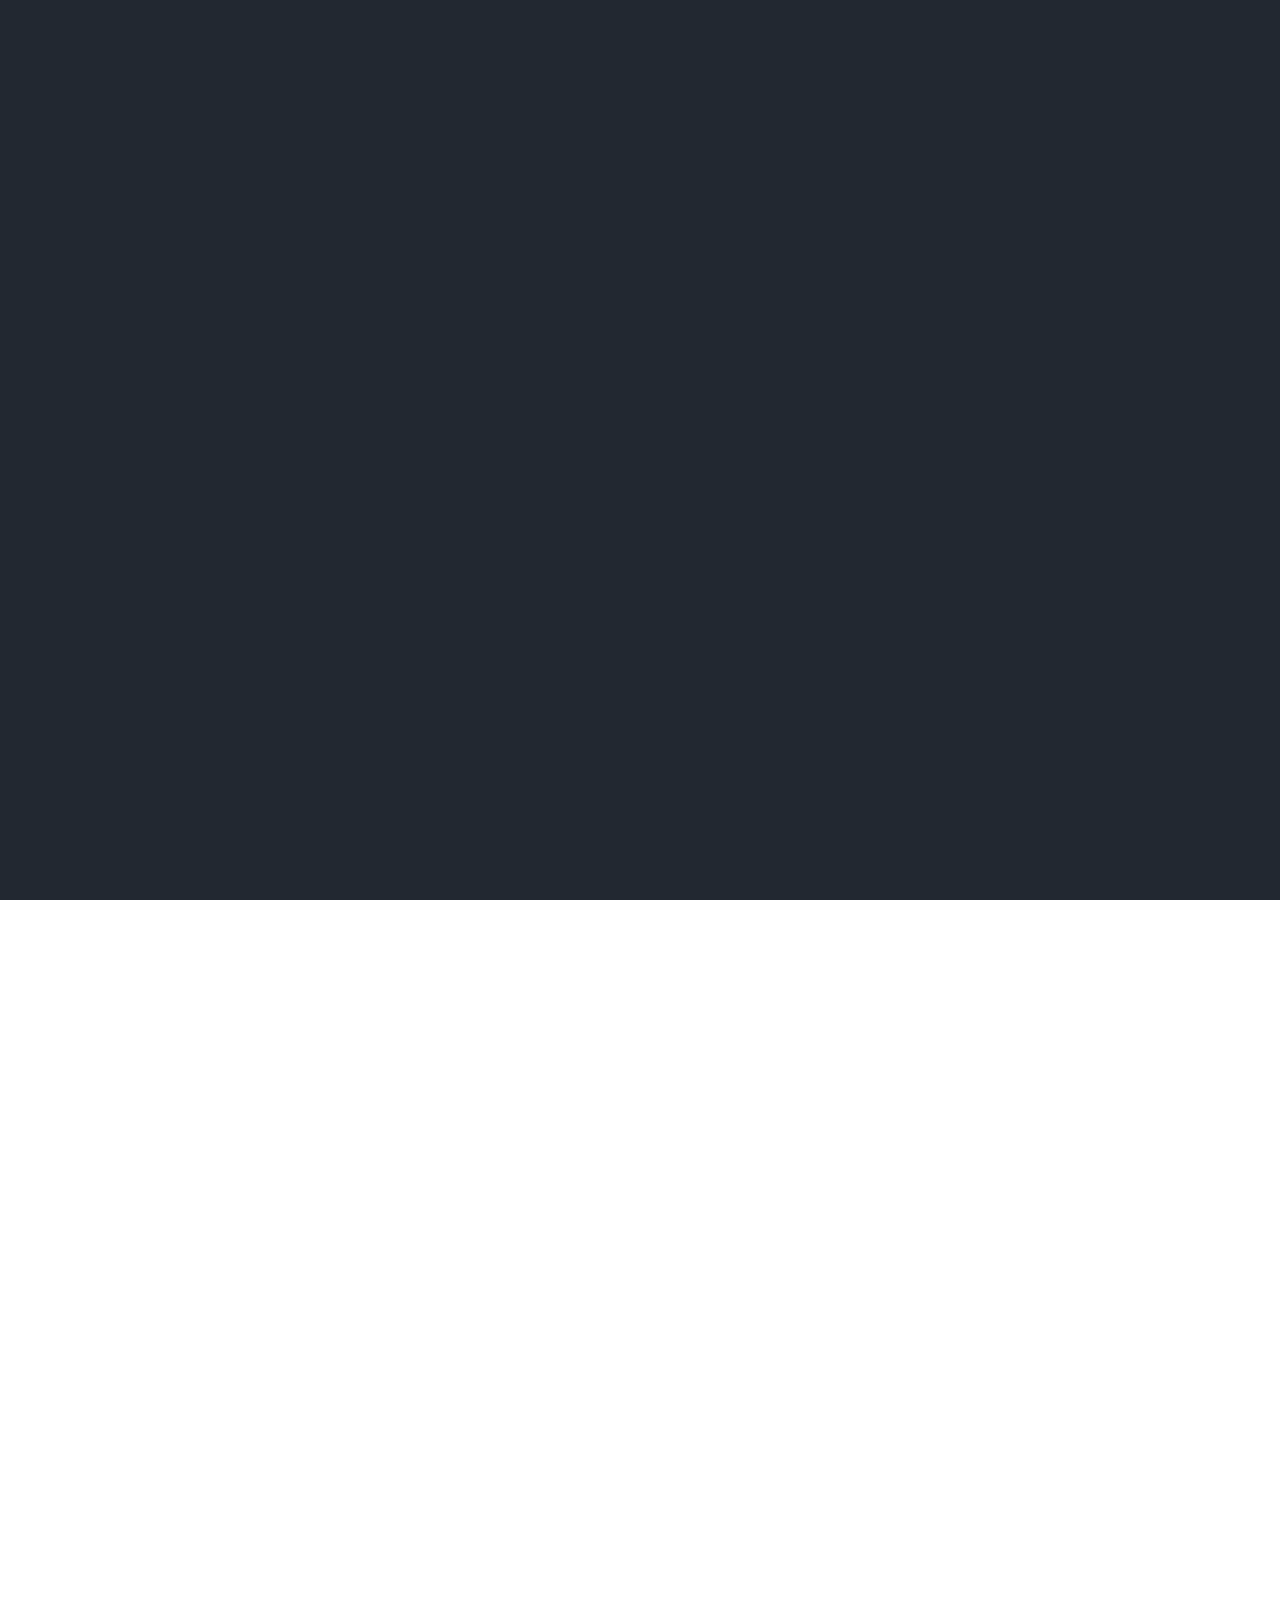
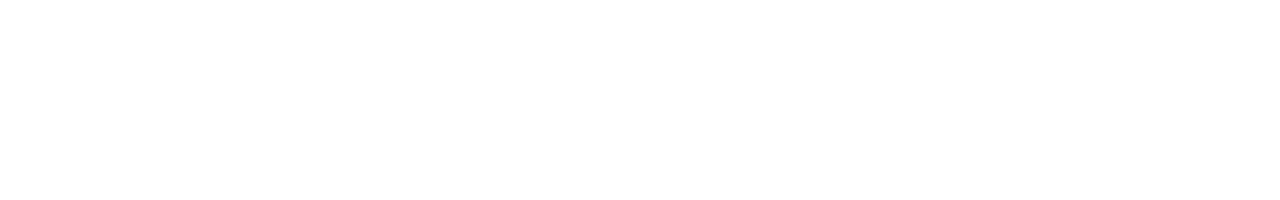
==== index.html @ 08b6718a "delete unnecessary stuff" ====
<!DOCTYPE html>
<html lang="en">

<head>
    <meta charset="UTF-8" />
    <meta name="viewport" content="width=device-width, initial-scale=1.0" />
    <meta http-equiv="X-UA-Compatible" content="ie=edge" />
    <link rel="stylesheet" href="scss/styles.css" />
    <link rel="icon" href="media/logo.png" />
    <link href="https://fonts.googleapis.com/css?family=Source+Sans+Pro&display=swap" rel="stylesheet" />
    <script src="app.js"></script>
    <!-- <script src="cursor.js"></script> -->
    <title>prototype 2</title>
</head>

<body>
    <div class="cursor"></div>

    <div class="navbar">
        <div id="nav-items">
            <img src="media/logo.png" alt="logo" id="logo" />
            <a href="#intro" class="a" id="a_1"><span class="top_button">foo</span></a>
            <a href="#category1" class="a" id="a_2"><span class="top_button">bar</span></a>
            <a href="#category2" class="a" id="a_3"><span class="top_button">hello</span></a>
            <a href="http://google.com" class="a" id="a_help"><span class="top_button">Help</span></a>
        </div>
    </div>

    <div class="welcome-content">
        <a href="#category1">
            <svg class="welcome-intro" width="348" height="110" viewBox="0 0 348 110" fill="none"
                xmlns="http://www.w3.org/2000/svg">
                <path
                    d="M22.176 105L3.45599 34.296H20.16L28.656 71.016C29.424 74.376 30.048 77.736 30.528 81.096C31.104 84.456 31.728 87.864 32.4 91.32H32.976C33.648 87.864 34.32 84.456 34.992 81.096C35.76 77.736 36.576 74.376 37.44 71.016L46.656 34.296H61.776L71.136 71.016C72 74.376 72.816 77.736 73.584 81.096C74.352 84.456 75.12 87.864 75.888 91.32H76.464C77.136 87.864 77.76 84.456 78.336 81.096C78.912 77.736 79.536 74.376 80.208 71.016L88.704 34.296H104.256L86.256 105H66.528L58.32 72.024C57.552 68.664 56.832 65.352 56.16 62.088C55.488 58.728 54.768 55.176 54 51.432H53.424C52.752 55.176 52.08 58.728 51.408 62.088C50.736 65.448 50.016 68.808 49.248 72.168L41.184 105H22.176Z"
                    stroke="white" stroke-width="5" />
                <path
                    d="M147.627 106.728C142.731 106.728 138.171 105.912 133.947 104.28C129.723 102.552 126.027 100.104 122.859 96.936C119.691 93.768 117.195 89.928 115.371 85.416C113.643 80.808 112.779 75.576 112.779 69.72C112.779 63.96 113.691 58.776 115.515 54.168C117.339 49.56 119.739 45.672 122.715 42.504C125.787 39.336 129.291 36.888 133.227 35.16C137.163 33.432 141.195 32.568 145.323 32.568C150.123 32.568 154.347 33.384 157.995 35.016C161.643 36.648 164.667 38.952 167.067 41.928C169.563 44.904 171.435 48.456 172.683 52.584C173.931 56.712 174.555 61.224 174.555 66.12C174.555 67.752 174.459 69.288 174.267 70.728C174.171 72.168 174.027 73.32 173.835 74.184H128.907C129.675 80.52 131.883 85.416 135.531 88.872C139.275 92.232 144.027 93.912 149.787 93.912C152.859 93.912 155.691 93.48 158.283 92.616C160.971 91.656 163.611 90.36 166.203 88.728L171.819 99.096C168.459 101.304 164.715 103.128 160.587 104.568C156.459 106.008 152.139 106.728 147.627 106.728ZM128.763 62.952H160.155C160.155 57.48 158.955 53.208 156.555 50.136C154.251 46.968 150.651 45.384 145.755 45.384C141.531 45.384 137.835 46.872 134.667 49.848C131.499 52.824 129.531 57.192 128.763 62.952Z"
                    stroke="white" stroke-width="5" />
                <path
                    d="M224.643 106.728C221.379 106.728 218.067 105.96 214.707 104.424C211.443 102.792 208.323 100.488 205.347 97.512H204.915L203.475 105H190.371V3.336H206.931V29.544L206.499 41.352C209.475 38.76 212.691 36.648 216.147 35.016C219.699 33.384 223.299 32.568 226.947 32.568C231.363 32.568 235.299 33.432 238.755 35.16C242.211 36.792 245.139 39.192 247.539 42.36C249.939 45.432 251.763 49.176 253.011 53.592C254.259 58.008 254.883 62.952 254.883 68.424C254.883 74.472 254.019 79.896 252.291 84.696C250.659 89.4 248.451 93.384 245.667 96.648C242.883 99.912 239.667 102.408 236.019 104.136C232.371 105.864 228.579 106.728 224.643 106.728ZM221.187 93.048C225.891 93.048 229.827 91.032 232.995 87C236.163 82.872 237.747 76.776 237.747 68.712C237.747 61.608 236.547 56.088 234.147 52.152C231.747 48.216 227.859 46.248 222.483 46.248C217.491 46.248 212.307 48.888 206.931 54.168V87.144C209.427 89.352 211.875 90.888 214.275 91.752C216.771 92.616 219.075 93.048 221.187 93.048Z"
                    stroke="white" stroke-width="5" />
                <path
                    d="M272.952 105V10.824H304.776C309.672 10.824 314.232 11.304 318.456 12.264C322.68 13.224 326.328 14.808 329.4 17.016C332.472 19.128 334.872 21.96 336.6 25.512C338.424 29.064 339.336 33.48 339.336 38.76C339.336 45.96 337.608 51.768 334.152 56.184C330.792 60.6 326.28 63.768 320.616 65.688L343.08 105H324.36L304.056 68.136H289.656V105H272.952ZM289.656 54.888H303.048C309.48 54.888 314.376 53.544 317.736 50.856C321.192 48.168 322.92 44.136 322.92 38.76C322.92 33.288 321.192 29.496 317.736 27.384C314.376 25.272 309.48 24.216 303.048 24.216H289.656V54.888Z"
                    stroke="white" stroke-width="5" />
            </svg>
        </a>
    </div>

    <div class="content">
        <div class="intro" id="intro">
            <div id="intro-content">
                <!-- <div class="button">
                    <a href="#category1" type="button" id="intro-button">Onwards!</a>
                </div> -->
                <!-- this has essentially become a holder for dynamic background and welcome screen -->
                <span>re-revolutionizing the world wide web</span>
            </div>
        </div>
        <div style="height: 100vh;" class="wrapper">
            <div class="content-parents">
                <img src="" alt="">
                <div class="content-child">

                </div>
            </div>

            <div class="content-parents">
                <img src="" alt="">
                <div class="content-child">

                </div>
            </div>

            <div class="content-parents">
                <img src="" alt="">
                <div class="content-child">

                </div>
            </div>

        </div>
    </div>

</body>

</html>
---- scss/styles.css ----
.welcome-content {
  position: absolute;
  overflow: hidden;
  pointer-events: none;
  z-index: 1000;
  height: 100%;
  width: 100%;
  background-color: #222831;
  -webkit-animation: fade-into 1s ease forwards 2.5s;
          animation: fade-into 1s ease forwards 2.5s;
}

@-webkit-keyframes fade-into {
  from {
    background-color: #222831;
    z-index: 1000;
  }
  to {
    background-color: transparent;
    z-index: 10;
  }
}

@keyframes fade-into {
  from {
    background-color: #222831;
    z-index: 1000;
  }
  to {
    background-color: transparent;
    z-index: 10;
  }
}

body {
  -webkit-animation: stop-scroll 2.5s step-end forwards;
          animation: stop-scroll 2.5s step-end forwards;
}

@-webkit-keyframes stop-scroll {
  from {
    overflow: hidden;
  }
  to {
    overflow: visible;
  }
}

@keyframes stop-scroll {
  from {
    overflow: hidden;
  }
  to {
    overflow: visible;
  }
}

.welcome-intro {
  padding: 3rem;
  z-index: 50;
  position: absolute;
  pointer-events: fill;
  top: 50%;
  left: 50%;
  -webkit-transform: translate(-50%, -50%) scale(1.5);
          transform: translate(-50%, -50%) scale(1.5);
  -webkit-animation: fill-in 0.5s ease forwards 2s;
          animation: fill-in 0.5s ease forwards 2s;
  -webkit-transition: 0.5s ease;
  transition: 0.5s ease;
  -webkit-box-shadow: inset 0 0 0 0 #222831;
          box-shadow: inset 0 0 0 0 #222831;
}

@-webkit-keyframes fill-in {
  from {
    fill: transparent;
  }
  to {
    fill: white;
  }
}

@keyframes fill-in {
  from {
    fill: transparent;
  }
  to {
    fill: white;
  }
}

.welcome-intro:hover {
  -webkit-box-shadow: inset 0 0 0 150px #222831;
          box-shadow: inset 0 0 0 150px #222831;
}

.welcome-intro path {
  stroke-linejoin: round;
  stroke-linecap: round;
}

.welcome-intro path:nth-child(1) {
  stroke-dasharray: 578px;
  stroke-dashoffset: 578px;
  -webkit-animation: line-anim 2s ease forwards;
          animation: line-anim 2s ease forwards;
}

.welcome-intro path:nth-child(2) {
  stroke-dasharray: 386px;
  stroke-dashoffset: 386px;
  -webkit-animation: line-anim 2s ease forwards;
          animation: line-anim 2s ease forwards;
}

.welcome-intro path:nth-child(3) {
  stroke-dasharray: 458px;
  stroke-dashoffset: 458px;
  -webkit-animation: line-anim 2s ease forwards;
          animation: line-anim 2s ease forwards;
}

.welcome-intro path:nth-child(4) {
  stroke-dasharray: 501px;
  stroke-dashoffset: 501px;
  -webkit-animation: line-anim 2s ease forwards;
          animation: line-anim 2s ease forwards;
}

@-webkit-keyframes line-anim {
  to {
    stroke-dashoffset: 0px;
  }
}

@keyframes line-anim {
  to {
    stroke-dashoffset: 0px;
  }
}

body {
  overflow-x: hidden;
}

.cursor {
  top: -10rem;
  left: -10rem;
  width: 20px;
  height: 20px;
  border: 1px solid white;
  border-radius: 50%;
  position: fixed;
  z-index: 1000;
  pointer-events: none;
  -webkit-transition: 50ms ease-out;
  transition: 50ms ease-out;
}

.cursor::after {
  content: "";
  width: 20px;
  height: 20px;
  position: absolute;
  border: 8px solid gray;
  border-radius: 50%;
  opacity: 0.5;
  top: -8px;
  left: -8px;
}

@-webkit-keyframes cursorAnim3 {
  0% {
    -webkit-transform: scale(1);
            transform: scale(1);
  }
  50% {
    -webkit-transform: scale(3);
            transform: scale(3);
  }
  100% {
    -webkit-transform: scale(1);
            transform: scale(1);
    opacity: 0;
  }
}

@keyframes cursorAnim3 {
  0% {
    -webkit-transform: scale(1);
            transform: scale(1);
  }
  50% {
    -webkit-transform: scale(3);
            transform: scale(3);
  }
  100% {
    -webkit-transform: scale(1);
            transform: scale(1);
    opacity: 0;
  }
}

.expand {
  -webkit-animation: cursorAnim3 0.5s forwards;
          animation: cursorAnim3 0.5s forwards;
  border: 1px solid red;
}

.intro {
  z-index: 1;
  background-attachment: fixed;
  height: 100vh;
  color: white;
  background: linear-gradient(315deg, #0663f3, #ea1515);
  background-size: 400% 400%;
  -webkit-animation: gradientbg 8s ease infinite;
          animation: gradientbg 8s ease infinite;
}

@-webkit-keyframes gradientbg {
  0% {
    background-position: 2% 0%;
  }
  50% {
    background-position: 99% 100%;
  }
  100% {
    background-position: 2% 0%;
  }
}

@keyframes gradientbg {
  0% {
    background-position: 2% 0%;
  }
  50% {
    background-position: 99% 100%;
  }
  100% {
    background-position: 2% 0%;
  }
}

#intro-content span {
  position: absolute;
  bottom: 15%;
  left: 50%;
  -webkit-transform: translate(-50%, -50%);
          transform: translate(-50%, -50%);
  white-space: nowrap;
  font-style: italic;
  font-size: 3rem;
  -webkit-animation: highlight 0.5s cubic-bezier(0.79, 0.14, 0.15, 0.86) forwards 3.25s;
          animation: highlight 0.5s cubic-bezier(0.79, 0.14, 0.15, 0.86) forwards 3.25s;
}

@-webkit-keyframes highlight {
  from {
    -webkit-box-shadow: inset 0 0 0 0.01px #393e46;
            box-shadow: inset 0 0 0 0.01px #393e46;
  }
  to {
    -webkit-box-shadow: inset 775px 0 0 0 #393e46;
            box-shadow: inset 775px 0 0 0 #393e46;
  }
}

@keyframes highlight {
  from {
    -webkit-box-shadow: inset 0 0 0 0.01px #393e46;
            box-shadow: inset 0 0 0 0.01px #393e46;
  }
  to {
    -webkit-box-shadow: inset 775px 0 0 0 #393e46;
            box-shadow: inset 775px 0 0 0 #393e46;
  }
}

.navbar {
  margin: 0rem 0.5rem;
  position: -webkit-sticky;
  position: sticky;
  top: 0.5rem;
  height: 0;
  z-index: 100;
}

#nav-items {
  list-style-type: none;
  margin: 0;
  padding: 0;
  height: 3.75rem;
  display: -webkit-box;
  display: -ms-flexbox;
  display: flex;
  -webkit-box-align: center;
      -ms-flex-align: center;
          align-items: center;
  -webkit-transition: 0.5s ease;
  transition: 0.5s ease;
}

.transform-nav {
  background-color: rgba(255, 255, 255, 0.85);
  -webkit-box-shadow: 0rem 0rem 0.25rem black;
          box-shadow: 0rem 0rem 0.25rem black;
}

.a {
  padding: 0 3rem;
  text-decoration: none;
  color: white;
  -webkit-transition: 0.5s;
  transition: 0.5s;
  display: -webkit-box;
  display: -ms-flexbox;
  display: flex;
  -webkit-box-align: center;
      -ms-flex-align: center;
          align-items: center;
  height: 100%;
  -webkit-box-shadow: inset 0 0 0 0 white;
          box-shadow: inset 0 0 0 0 white;
  -webkit-transition: 0.3s ease;
  transition: 0.3s ease;
}

.a:hover {
  -webkit-box-shadow: inset 0 -60px 0 0 white;
          box-shadow: inset 0 -60px 0 0 white;
}

#a_1 {
  margin-right: auto;
}

#a_1:hover {
  -webkit-box-shadow: inset 0 -60px 0 0 rgba(255, 34, 67, 0.75);
          box-shadow: inset 0 -60px 0 0 rgba(255, 34, 67, 0.75);
}

#a_2:hover {
  -webkit-box-shadow: inset 0 -60px 0 0 rgba(231, 151, 54, 0.75);
          box-shadow: inset 0 -60px 0 0 rgba(231, 151, 54, 0.75);
}

#a_3:hover {
  -webkit-box-shadow: inset 0 -60px 0 0 rgba(51, 170, 250, 0.75);
          box-shadow: inset 0 -60px 0 0 rgba(51, 170, 250, 0.75);
}

#a_help:hover {
  -webkit-box-shadow: inset 0 -60px 0 0 rgba(0, 175, 47, 0.75);
          box-shadow: inset 0 -60px 0 0 rgba(0, 175, 47, 0.75);
}

.transform-a {
  color: black;
}

#logo {
  height: 100%;
}

.category1 {
  z-index: 3;
  min-height: 25rem;
  width: 100%;
  display: -webkit-box;
  display: -ms-flexbox;
  display: flex;
  -webkit-box-pack: space-evenly;
      -ms-flex-pack: space-evenly;
          justify-content: space-evenly;
  -webkit-box-align: center;
      -ms-flex-align: center;
          align-items: center;
  background-color: #222831;
  padding: 5rem 0rem;
  position: relative;
  -webkit-box-shadow: 0rem 0rem 1rem black;
          box-shadow: 0rem 0rem 1rem black;
}

.category1-items {
  z-index: 3;
  width: 20%;
  background-color: #393e46;
  -webkit-box-shadow: 0rem 0rem 1rem black;
          box-shadow: 0rem 0rem 1rem black;
  color: white;
  -webkit-transition: 0.3s all cubic-bezier(0.68, -0.55, 0.27, 1.55);
  transition: 0.3s all cubic-bezier(0.68, -0.55, 0.27, 1.55);
}

.category1-items * {
  padding: 1rem 2rem;
}

#items_1_2 {
  height: 100%;
  padding: 0;
}

.bg {
  position: absolute;
  top: 0;
  left: 0;
  width: 100%;
  height: 100%;
  padding: 0;
  background: none;
  opacity: 0;
  -webkit-transition: 1s ease;
  transition: 1s ease;
}

#bg_1 {
  background: linear-gradient(135deg, #ff2242 15%, #e79736 100%);
}

#bg_2 {
  background: linear-gradient(45deg, #ff2242, #e79736, #3755f8, #33abfa, #00af2e);
}

#bg_3 {
  background: linear-gradient(-45deg, #3755f8 15%, #33abfa 100%);
}

.category1-items:hover {
  -webkit-transform: scale(1.1);
          transform: scale(1.1);
  -webkit-box-shadow: 0rem 0rem 3rem black;
          box-shadow: 0rem 0rem 3rem black;
}

#items_1_1:hover ~ #bg_1 {
  opacity: 1;
}

#items_1_2:hover ~ #bg_2 {
  opacity: 1;
}

#items_1_3:hover ~ #bg_3 {
  opacity: 1;
}

.category2 {
  position: relative;
  min-height: 200vh;
  background-color: #393e46;
  -webkit-box-orient: vertical;
  -webkit-box-direction: normal;
      -ms-flex-direction: column;
          flex-direction: column;
  z-index: 2;
  display: -webkit-box;
  display: -ms-flexbox;
  display: flex;
}

.layer1 {
  width: 100%;
  display: -webkit-box;
  display: -ms-flexbox;
  display: flex;
  height: 30rem;
  margin: 3rem 0;
}

.overlap-parent {
  display: -webkit-box;
  display: -ms-flexbox;
  display: flex;
  -webkit-box-flex: 2;
      -ms-flex: 2;
          flex: 2;
}

.overlap-pics {
  /* width: 0; */
  position: relative;
  height: 0;
  width: 100%;
  margin: 3rem;
  z-index: 4;
}

.overlap-pics-indv {
  position: absolute;
  border-radius: 0.2rem 1rem;
  -webkit-box-shadow: 0rem 0rem 1rem black;
          box-shadow: 0rem 0rem 1rem black;
  -webkit-transition: 0.5s cubic-bezier(0.18, 0.89, 0.32, 1.28);
  transition: 0.5s cubic-bezier(0.18, 0.89, 0.32, 1.28);
}

.overlap-pics-indv:hover {
  -webkit-transform: scale(1.2);
          transform: scale(1.2);
  z-index: 2;
}

.overlap-pics:hover .overlap-pics-indv:not(:hover) {
  -webkit-transform: scale(0.9);
          transform: scale(0.9);
  opacity: 0.3;
}

#oppics_1 {
  top: 5rem;
  left: 25rem;
}

#oppics_2 {
  top: -2rem;
  left: 15rem;
}

#oppics_3 {
  top: 7rem;
  left: 10rem;
}

.pop-text {
  -webkit-box-flex: 1;
      -ms-flex: 1;
          flex: 1;
}

html::-webkit-scrollbar {
  width: 0.5rem;
  background-color: #222831;
  -webkit-transition: 0.3s ease-out;
  transition: 0.3s ease-out;
}

html::-webkit-scrollbar-thumb {
  background: #393e46;
}

body {
  margin: 0;
  border: 0;
  font-family: "Source Sans Pro", sans-serif;
}

html {
  scroll-behavior: smooth;
}
/*# sourceMappingURL=styles.css.map */
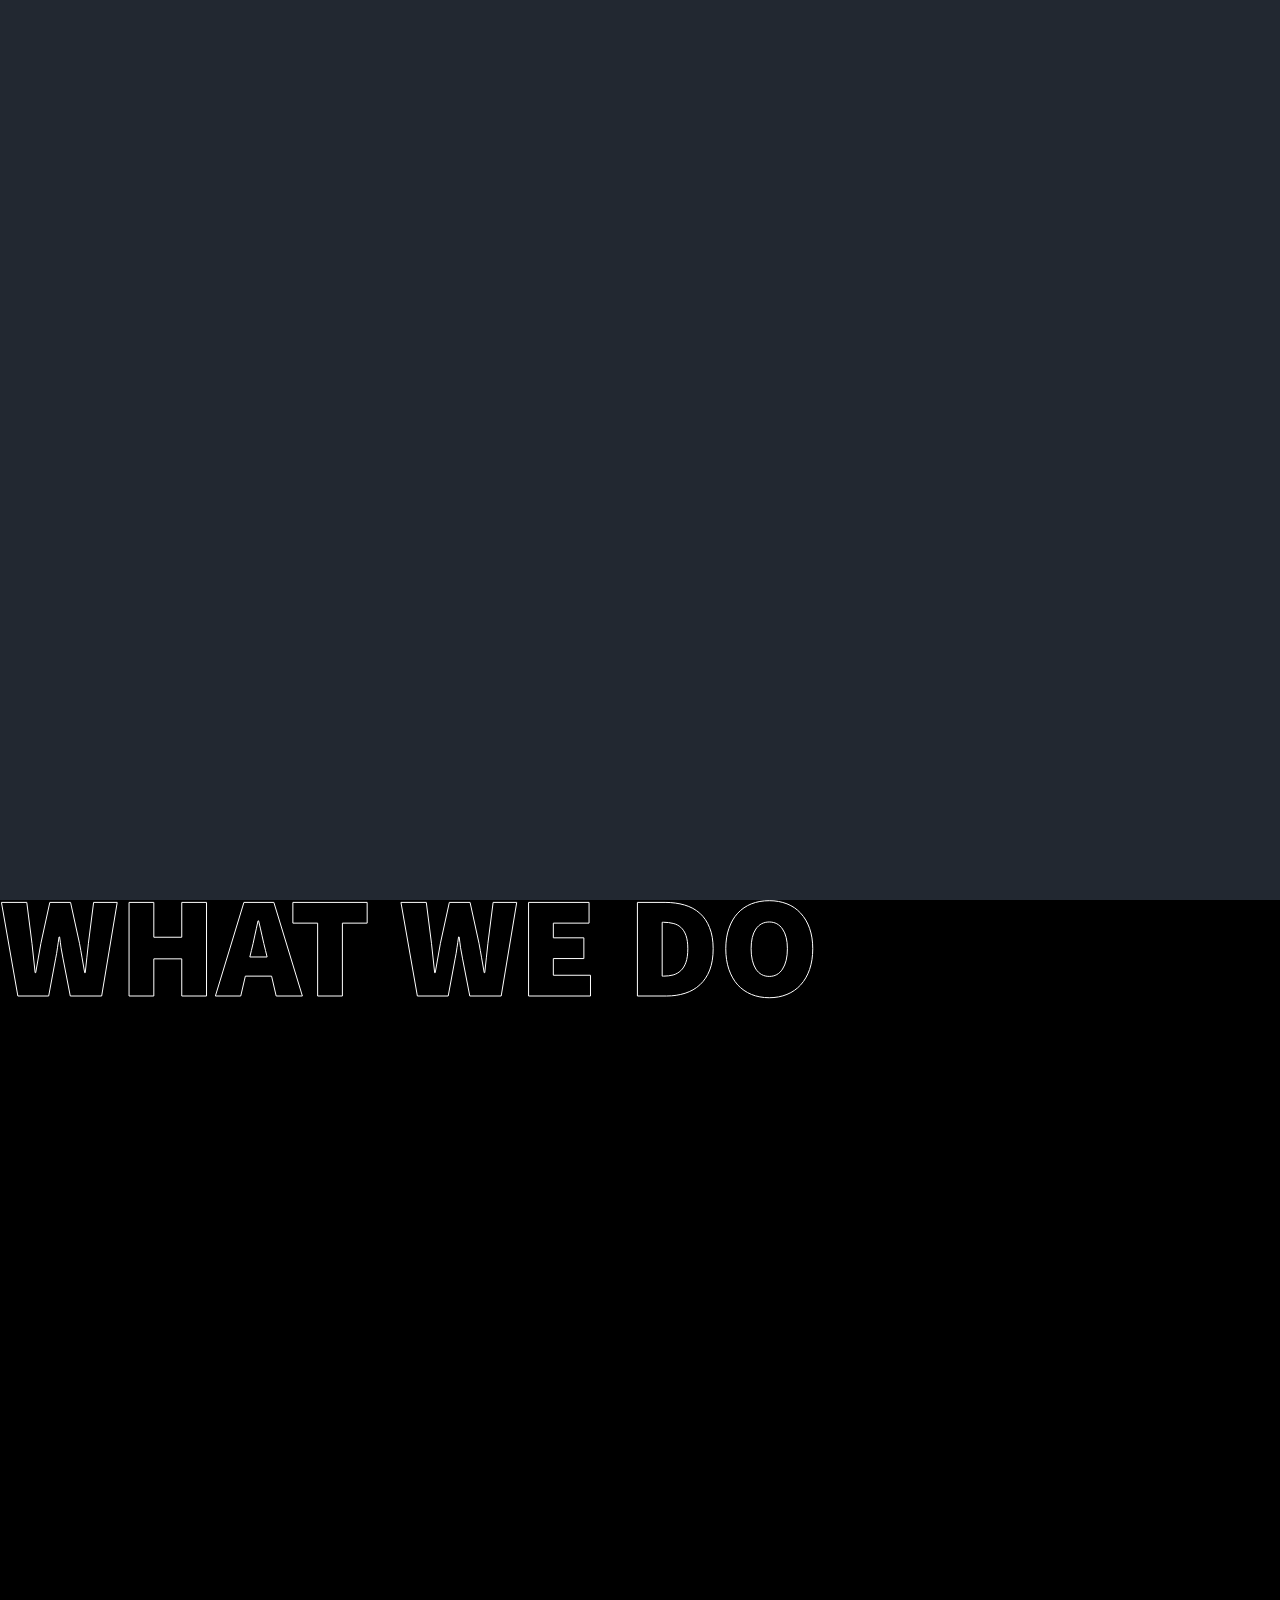
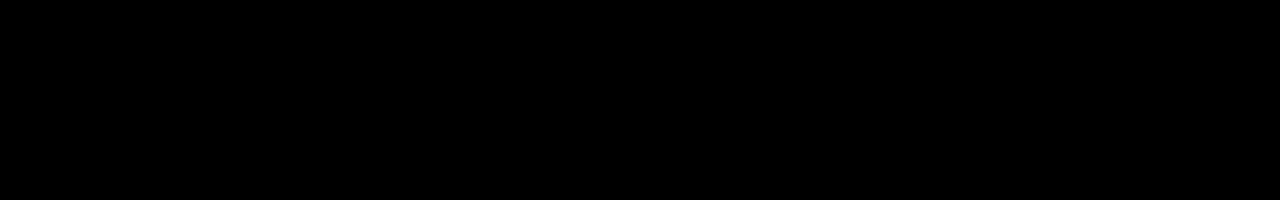
==== commit 5ab29e84: "svg" ====
--- a/index.html
+++ b/index.html
@@ -56,11 +56,36 @@
                 <span>re-revolutionizing the world wide web</span>
             </div>
         </div>
-        <div style="height: 100vh;" class="wrapper">
+        <div style="height: 100vh; background-color: black;" class="wrapper">
+            <div class="slider">
+                <svg width="814" height="99" viewBox="0 0 814 99" fill="none" xmlns="http://www.w3.org/2000/svg">
+                    <path
+                        d="M17.856 96L1.44 2.4H26.784L31.968 43.296C32.448 48.192 32.976 53.088 33.552 57.984C34.128 62.88 34.656 67.776 35.136 72.672H35.712C36.576 67.776 37.44 62.88 38.304 57.984C39.168 53.088 40.032 48.192 40.896 43.296L49.824 2.4H70.56L79.488 43.296C80.352 48 81.216 52.848 82.08 57.84C82.944 62.736 83.808 67.68 84.672 72.672H85.248C85.728 67.68 86.256 62.736 86.832 57.84C87.408 52.944 87.936 48.096 88.416 43.296L93.6 2.4H117.216L101.664 96H70.272L63.072 58.848C62.304 55.2 61.632 51.504 61.056 47.76C60.576 44.016 60.096 40.416 59.616 36.96H59.04C58.56 40.416 58.032 44.016 57.456 47.76C56.976 51.504 56.352 55.2 55.584 58.848L48.672 96H17.856Z"
+                        stroke="white" />
+                    <path d="M129.055 96V2.4H153.824V37.248H181.76V2.4H206.527V96H181.76V58.848H153.824V96H129.055Z"
+                        stroke="white" />
+                    <path
+                        d="M251.404 50.496L249.82 56.976H267.1L265.516 50.496C264.364 45.984 263.212 41.088 262.06 35.808C260.908 30.528 259.756 25.536 258.604 20.832H258.028C256.972 25.632 255.868 30.672 254.716 35.952C253.66 41.136 252.556 45.984 251.404 50.496ZM215.404 96L243.916 2.4H273.868L302.38 96H276.172L271.564 76.128H245.356L240.748 96H215.404Z"
+                        stroke="white" />
+                    <path d="M317.63 96V23.136H292.862V2.4H367.166V23.136H342.398V96H317.63Z" stroke="white" />
+                    <path
+                        d="M417.372 96L400.956 2.4H426.3L431.484 43.296C431.964 48.192 432.492 53.088 433.068 57.984C433.644 62.88 434.172 67.776 434.652 72.672H435.228C436.092 67.776 436.956 62.88 437.82 57.984C438.684 53.088 439.548 48.192 440.412 43.296L449.34 2.4H470.076L479.004 43.296C479.868 48 480.732 52.848 481.596 57.84C482.46 62.736 483.324 67.68 484.188 72.672H484.764C485.244 67.68 485.772 62.736 486.348 57.84C486.924 52.944 487.452 48.096 487.932 43.296L493.116 2.4H516.732L501.18 96H469.788L462.588 58.848C461.82 55.2 461.148 51.504 460.572 47.76C460.092 44.016 459.612 40.416 459.132 36.96H458.556C458.076 40.416 457.548 44.016 456.972 47.76C456.492 51.504 455.868 55.2 455.1 58.848L448.188 96H417.372Z"
+                        stroke="white" />
+                    <path
+                        d="M528.571 96V2.4H589.051V23.136H553.339V37.824H583.867V58.56H553.339V75.264H590.491V96H528.571Z"
+                        stroke="white" />
+                    <path
+                        d="M637.415 96V2.4H665.063C672.167 2.4 678.647 3.264 684.503 4.992C690.455 6.72001 695.543 9.456 699.767 13.2C703.991 16.944 707.255 21.744 709.559 27.6C711.959 33.456 713.159 40.512 713.159 48.768C713.159 57.024 712.007 64.128 709.703 70.08C707.399 76.032 704.135 80.928 699.911 84.768C695.783 88.608 690.839 91.44 685.079 93.264C679.415 95.088 673.223 96 666.503 96H637.415ZM662.183 76.128H663.623C666.983 76.128 670.151 75.744 673.127 74.976C676.103 74.112 678.647 72.672 680.759 70.656C682.967 68.64 684.695 65.856 685.943 62.304C687.191 58.752 687.815 54.24 687.815 48.768C687.815 43.296 687.191 38.832 685.943 35.376C684.695 31.92 682.967 29.232 680.759 27.312C678.647 25.392 676.103 24.096 673.127 23.424C670.151 22.656 666.983 22.272 663.623 22.272H662.183V76.128Z"
+                        stroke="white" />
+                    <path
+                        d="M769.261 97.728C762.733 97.728 756.782 96.624 751.406 94.416C746.126 92.208 741.566 89.04 737.726 84.912C733.982 80.688 731.054 75.552 728.942 69.504C726.83 63.36 725.773 56.448 725.773 48.768C725.773 41.088 726.83 34.272 728.942 28.32C731.054 22.272 733.982 17.232 737.726 13.2C741.566 9.072 746.126 5.952 751.406 3.84C756.782 1.728 762.733 0.671997 769.261 0.671997C775.693 0.671997 781.598 1.728 786.974 3.84C792.35 5.952 796.91 9.072 800.654 13.2C804.494 17.328 807.469 22.368 809.581 28.32C811.693 34.272 812.75 41.088 812.75 48.768C812.75 56.448 811.693 63.36 809.581 69.504C807.469 75.552 804.494 80.688 800.654 84.912C796.91 89.04 792.35 92.208 786.974 94.416C781.598 96.624 775.693 97.728 769.261 97.728ZM769.261 76.416C774.925 76.416 779.342 73.968 782.51 69.072C785.774 64.08 787.406 57.312 787.406 48.768C787.406 40.224 785.774 33.648 782.51 29.04C779.342 24.336 774.925 21.984 769.261 21.984C763.597 21.984 759.134 24.336 755.87 29.04C752.702 33.648 751.117 40.224 751.117 48.768C751.117 57.312 752.702 64.08 755.87 69.072C759.134 73.968 763.597 76.416 769.261 76.416Z"
+                        stroke="white" />
+                </svg>
+            </div>
             <div class="content-parents">
                 <img src="" alt="">
                 <div class="content-child">
-
+                    <h1></h1>
                 </div>
             </div>
 
--- a/scss/styles.css
+++ b/scss/styles.css
@@ -144,6 +144,10 @@
   overflow-x: hidden;
 }
 
+* {
+  cursor: none;
+}
+
 .cursor {
   top: -10rem;
   left: -10rem;
@@ -154,8 +158,12 @@
   position: fixed;
   z-index: 1000;
   pointer-events: none;
-  -webkit-transition: 50ms ease-out;
-  transition: 50ms ease-out;
+  -webkit-transition: top 50ms ease-out, left 50ms ease-out, border 250ms ease, -webkit-transform 250ms ease;
+  transition: top 50ms ease-out, left 50ms ease-out, border 250ms ease, -webkit-transform 250ms ease;
+  transition: top 50ms ease-out, left 50ms ease-out, transform 250ms ease,+ border 250ms ease;
+  transition: top 50ms ease-out, left 50ms ease-out, transform 250ms ease,+ border 250ms ease, -webkit-transform 250ms ease;
 }
 
 .cursor::after {
@@ -203,9 +211,15 @@
 }
 
 .expand {
-  -webkit-animation: cursorAnim3 0.5s forwards;
-          animation: cursorAnim3 0.5s forwards;
-  border: 1px solid red;
+  -webkit-animation: cursorAnim3 0.5s forwards !important;
+          animation: cursorAnim3 0.5s forwards !important;
+  border: 1px solid red !important;
+}
+
+.valid {
+  border: 2px solid green;
+  -webkit-transform: scale(0.75);
+          transform: scale(0.75);
 }
 
 .intro {
@@ -364,173 +378,6 @@
   height: 100%;
 }
 
-.category1 {
-  z-index: 3;
-  min-height: 25rem;
-  width: 100%;
-  display: -webkit-box;
-  display: -ms-flexbox;
-  display: flex;
-  -webkit-box-pack: space-evenly;
-      -ms-flex-pack: space-evenly;
-          justify-content: space-evenly;
-  -webkit-box-align: center;
-      -ms-flex-align: center;
-          align-items: center;
-  background-color: #222831;
-  padding: 5rem 0rem;
-  position: relative;
-  -webkit-box-shadow: 0rem 0rem 1rem black;
-          box-shadow: 0rem 0rem 1rem black;
-}
-
-.category1-items {
-  z-index: 3;
-  width: 20%;
-  background-color: #393e46;
-  -webkit-box-shadow: 0rem 0rem 1rem black;
-          box-shadow: 0rem 0rem 1rem black;
-  color: white;
-  -webkit-transition: 0.3s all cubic-bezier(0.68, -0.55, 0.27, 1.55);
-  transition: 0.3s all cubic-bezier(0.68, -0.55, 0.27, 1.55);
-}
-
-.category1-items * {
-  padding: 1rem 2rem;
-}
-
-#items_1_2 {
-  height: 100%;
-  padding: 0;
-}
-
-.bg {
-  position: absolute;
-  top: 0;
-  left: 0;
-  width: 100%;
-  height: 100%;
-  padding: 0;
-  background: none;
-  opacity: 0;
-  -webkit-transition: 1s ease;
-  transition: 1s ease;
-}
-
-#bg_1 {
-  background: linear-gradient(135deg, #ff2242 15%, #e79736 100%);
-}
-
-#bg_2 {
-  background: linear-gradient(45deg, #ff2242, #e79736, #3755f8, #33abfa, #00af2e);
-}
-
-#bg_3 {
-  background: linear-gradient(-45deg, #3755f8 15%, #33abfa 100%);
-}
-
-.category1-items:hover {
-  -webkit-transform: scale(1.1);
-          transform: scale(1.1);
-  -webkit-box-shadow: 0rem 0rem 3rem black;
-          box-shadow: 0rem 0rem 3rem black;
-}
-
-#items_1_1:hover ~ #bg_1 {
-  opacity: 1;
-}
-
-#items_1_2:hover ~ #bg_2 {
-  opacity: 1;
-}
-
-#items_1_3:hover ~ #bg_3 {
-  opacity: 1;
-}
-
-.category2 {
-  position: relative;
-  min-height: 200vh;
-  background-color: #393e46;
-  -webkit-box-orient: vertical;
-  -webkit-box-direction: normal;
-      -ms-flex-direction: column;
-          flex-direction: column;
-  z-index: 2;
-  display: -webkit-box;
-  display: -ms-flexbox;
-  display: flex;
-}
-
-.layer1 {
-  width: 100%;
-  display: -webkit-box;
-  display: -ms-flexbox;
-  display: flex;
-  height: 30rem;
-  margin: 3rem 0;
-}
-
-.overlap-parent {
-  display: -webkit-box;
-  display: -ms-flexbox;
-  display: flex;
-  -webkit-box-flex: 2;
-      -ms-flex: 2;
-          flex: 2;
-}
-
-.overlap-pics {
-  /* width: 0; */
-  position: relative;
-  height: 0;
-  width: 100%;
-  margin: 3rem;
-  z-index: 4;
-}
-
-.overlap-pics-indv {
-  position: absolute;
-  border-radius: 0.2rem 1rem;
-  -webkit-box-shadow: 0rem 0rem 1rem black;
-          box-shadow: 0rem 0rem 1rem black;
-  -webkit-transition: 0.5s cubic-bezier(0.18, 0.89, 0.32, 1.28);
-  transition: 0.5s cubic-bezier(0.18, 0.89, 0.32, 1.28);
-}
-
-.overlap-pics-indv:hover {
-  -webkit-transform: scale(1.2);
-          transform: scale(1.2);
-  z-index: 2;
-}
-
-.overlap-pics:hover .overlap-pics-indv:not(:hover) {
-  -webkit-transform: scale(0.9);
-          transform: scale(0.9);
-  opacity: 0.3;
-}
-
-#oppics_1 {
-  top: 5rem;
-  left: 25rem;
-}
-
-#oppics_2 {
-  top: -2rem;
-  left: 15rem;
-}
-
-#oppics_3 {
-  top: 7rem;
-  left: 10rem;
-}
-
-.pop-text {
-  -webkit-box-flex: 1;
-      -ms-flex: 1;
-          flex: 1;
-}
-
 html::-webkit-scrollbar {
   width: 0.5rem;
   background-color: #222831;
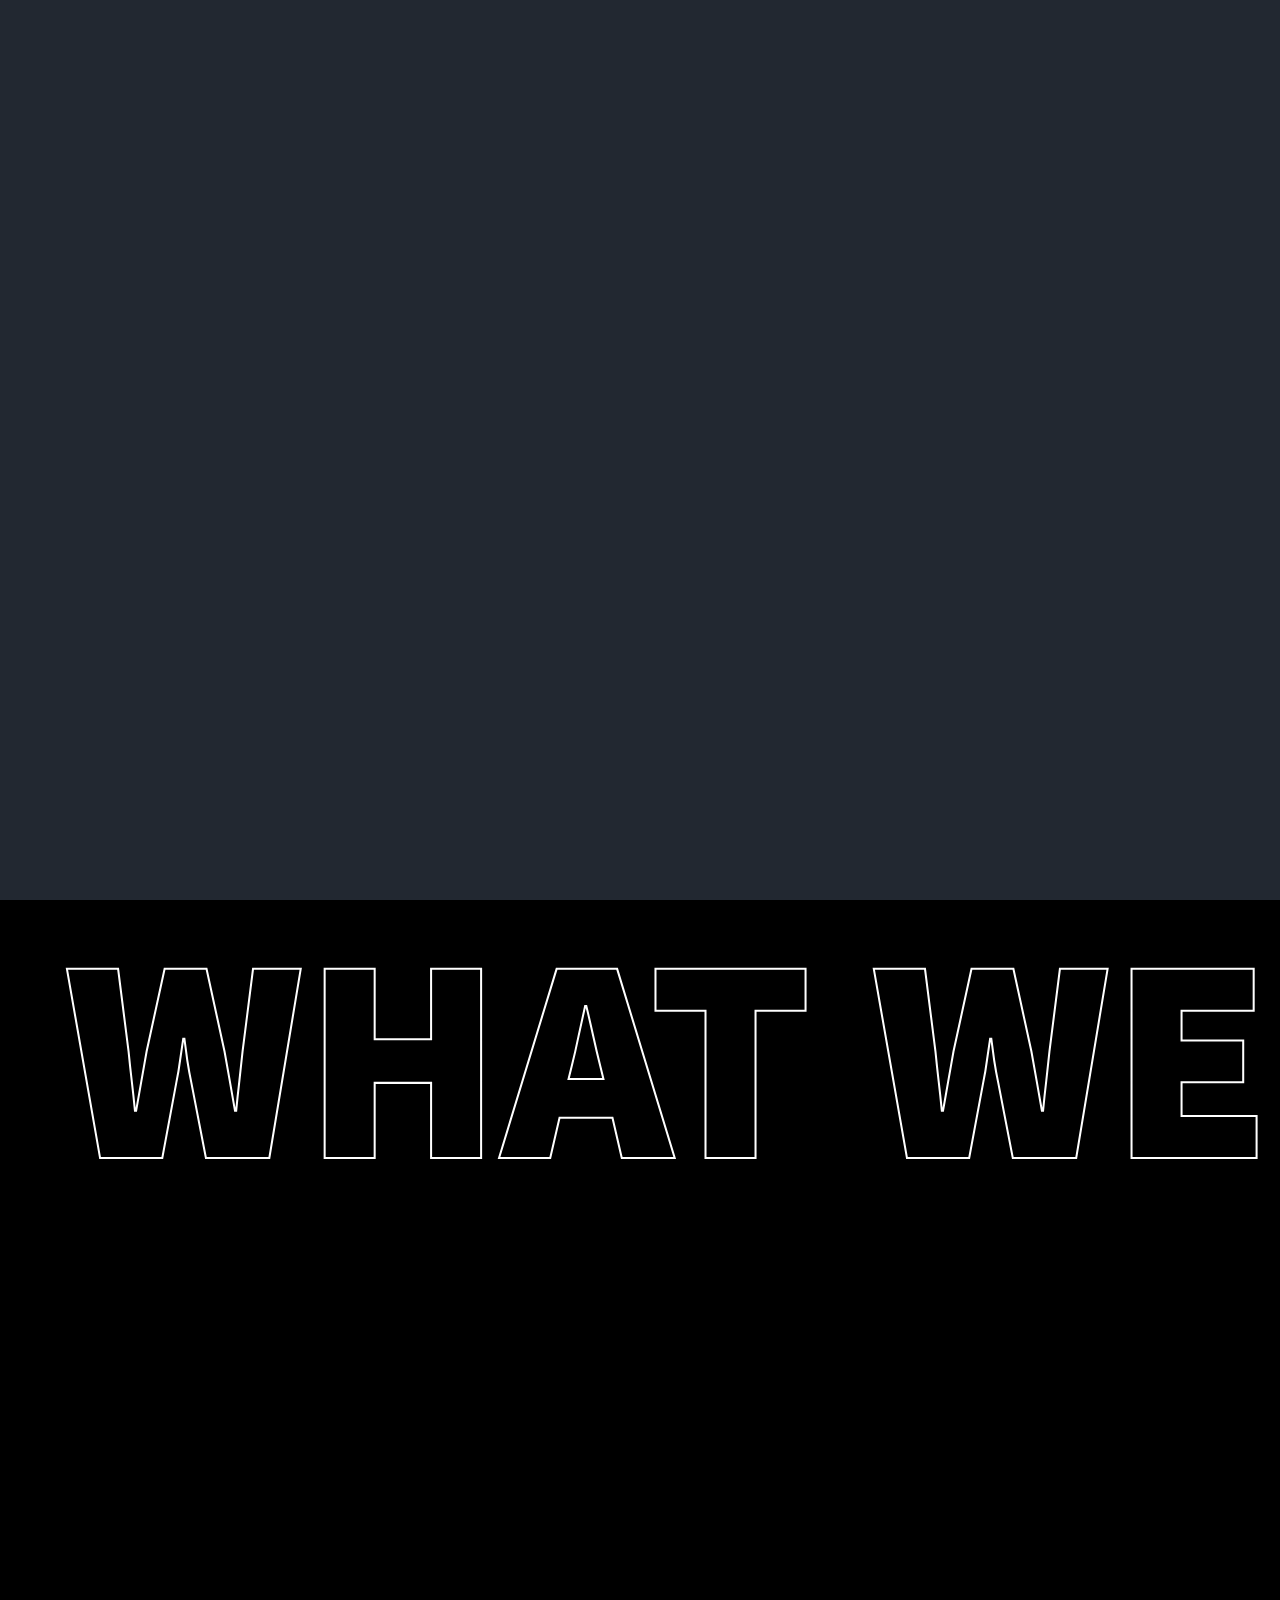
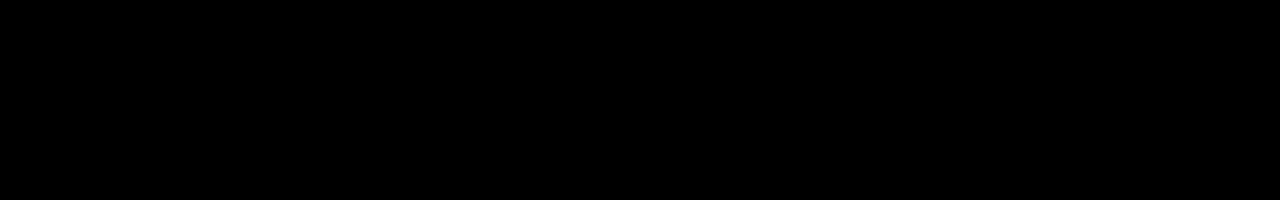
==== commit 915e12ae: "changes." ====
--- a/index.html
+++ b/index.html
@@ -5,12 +5,15 @@
     <meta charset="UTF-8" />
     <meta name="viewport" content="width=device-width, initial-scale=1.0" />
     <meta http-equiv="X-UA-Compatible" content="ie=edge" />
-    <link rel="stylesheet" href="scss/styles.css" />
+
     <link rel="icon" href="media/logo.png" />
     <link href="https://fonts.googleapis.com/css?family=Source+Sans+Pro&display=swap" rel="stylesheet" />
-    <script src="app.js"></script>
-    <!-- <script src="cursor.js"></script> -->
-    <title>prototype 2</title>
+    <link rel="stylesheet" href="scss/styles.css" />
+
+    <script src="js/scroll.js" async></script>
+    <script src="js/cursor.js" async></script>
+    <script src="js/slider.js" async></script>
+    <title>webR</title>
 </head>
 
 <body>
@@ -58,29 +61,7 @@
         </div>
         <div style="height: 100vh; background-color: black;" class="wrapper">
             <div class="slider">
-                <svg width="814" height="99" viewBox="0 0 814 99" fill="none" xmlns="http://www.w3.org/2000/svg">
-                    <path
-                        d="M17.856 96L1.44 2.4H26.784L31.968 43.296C32.448 48.192 32.976 53.088 33.552 57.984C34.128 62.88 34.656 67.776 35.136 72.672H35.712C36.576 67.776 37.44 62.88 38.304 57.984C39.168 53.088 40.032 48.192 40.896 43.296L49.824 2.4H70.56L79.488 43.296C80.352 48 81.216 52.848 82.08 57.84C82.944 62.736 83.808 67.68 84.672 72.672H85.248C85.728 67.68 86.256 62.736 86.832 57.84C87.408 52.944 87.936 48.096 88.416 43.296L93.6 2.4H117.216L101.664 96H70.272L63.072 58.848C62.304 55.2 61.632 51.504 61.056 47.76C60.576 44.016 60.096 40.416 59.616 36.96H59.04C58.56 40.416 58.032 44.016 57.456 47.76C56.976 51.504 56.352 55.2 55.584 58.848L48.672 96H17.856Z"
-                        stroke="white" />
-                    <path d="M129.055 96V2.4H153.824V37.248H181.76V2.4H206.527V96H181.76V58.848H153.824V96H129.055Z"
-                        stroke="white" />
-                    <path
-                        d="M251.404 50.496L249.82 56.976H267.1L265.516 50.496C264.364 45.984 263.212 41.088 262.06 35.808C260.908 30.528 259.756 25.536 258.604 20.832H258.028C256.972 25.632 255.868 30.672 254.716 35.952C253.66 41.136 252.556 45.984 251.404 50.496ZM215.404 96L243.916 2.4H273.868L302.38 96H276.172L271.564 76.128H245.356L240.748 96H215.404Z"
-                        stroke="white" />
-                    <path d="M317.63 96V23.136H292.862V2.4H367.166V23.136H342.398V96H317.63Z" stroke="white" />
-                    <path
-                        d="M417.372 96L400.956 2.4H426.3L431.484 43.296C431.964 48.192 432.492 53.088 433.068 57.984C433.644 62.88 434.172 67.776 434.652 72.672H435.228C436.092 67.776 436.956 62.88 437.82 57.984C438.684 53.088 439.548 48.192 440.412 43.296L449.34 2.4H470.076L479.004 43.296C479.868 48 480.732 52.848 481.596 57.84C482.46 62.736 483.324 67.68 484.188 72.672H484.764C485.244 67.68 485.772 62.736 486.348 57.84C486.924 52.944 487.452 48.096 487.932 43.296L493.116 2.4H516.732L501.18 96H469.788L462.588 58.848C461.82 55.2 461.148 51.504 460.572 47.76C460.092 44.016 459.612 40.416 459.132 36.96H458.556C458.076 40.416 457.548 44.016 456.972 47.76C456.492 51.504 455.868 55.2 455.1 58.848L448.188 96H417.372Z"
-                        stroke="white" />
-                    <path
-                        d="M528.571 96V2.4H589.051V23.136H553.339V37.824H583.867V58.56H553.339V75.264H590.491V96H528.571Z"
-                        stroke="white" />
-                    <path
-                        d="M637.415 96V2.4H665.063C672.167 2.4 678.647 3.264 684.503 4.992C690.455 6.72001 695.543 9.456 699.767 13.2C703.991 16.944 707.255 21.744 709.559 27.6C711.959 33.456 713.159 40.512 713.159 48.768C713.159 57.024 712.007 64.128 709.703 70.08C707.399 76.032 704.135 80.928 699.911 84.768C695.783 88.608 690.839 91.44 685.079 93.264C679.415 95.088 673.223 96 666.503 96H637.415ZM662.183 76.128H663.623C666.983 76.128 670.151 75.744 673.127 74.976C676.103 74.112 678.647 72.672 680.759 70.656C682.967 68.64 684.695 65.856 685.943 62.304C687.191 58.752 687.815 54.24 687.815 48.768C687.815 43.296 687.191 38.832 685.943 35.376C684.695 31.92 682.967 29.232 680.759 27.312C678.647 25.392 676.103 24.096 673.127 23.424C670.151 22.656 666.983 22.272 663.623 22.272H662.183V76.128Z"
-                        stroke="white" />
-                    <path
-                        d="M769.261 97.728C762.733 97.728 756.782 96.624 751.406 94.416C746.126 92.208 741.566 89.04 737.726 84.912C733.982 80.688 731.054 75.552 728.942 69.504C726.83 63.36 725.773 56.448 725.773 48.768C725.773 41.088 726.83 34.272 728.942 28.32C731.054 22.272 733.982 17.232 737.726 13.2C741.566 9.072 746.126 5.952 751.406 3.84C756.782 1.728 762.733 0.671997 769.261 0.671997C775.693 0.671997 781.598 1.728 786.974 3.84C792.35 5.952 796.91 9.072 800.654 13.2C804.494 17.328 807.469 22.368 809.581 28.32C811.693 34.272 812.75 41.088 812.75 48.768C812.75 56.448 811.693 63.36 809.581 69.504C807.469 75.552 804.494 80.688 800.654 84.912C796.91 89.04 792.35 92.208 786.974 94.416C781.598 96.624 775.693 97.728 769.261 97.728ZM769.261 76.416C774.925 76.416 779.342 73.968 782.51 69.072C785.774 64.08 787.406 57.312 787.406 48.768C787.406 40.224 785.774 33.648 782.51 29.04C779.342 24.336 774.925 21.984 769.261 21.984C763.597 21.984 759.134 24.336 755.87 29.04C752.702 33.648 751.117 40.224 751.117 48.768C751.117 57.312 752.702 64.08 755.87 69.072C759.134 73.968 763.597 76.416 769.261 76.416Z"
-                        stroke="white" />
-                </svg>
+                <img src="media/svg/WHAT WE DO.svg" alt="" id="slider-content">
             </div>
             <div class="content-parents">
                 <img src="" alt="">
--- a/scss/styles.css
+++ b/scss/styles.css
@@ -229,8 +229,8 @@
   color: white;
   background: linear-gradient(315deg, #0663f3, #ea1515);
   background-size: 400% 400%;
-  -webkit-animation: gradientbg 8s ease infinite;
-          animation: gradientbg 8s ease infinite;
+  -webkit-animation: gradientbg 8s ease infinite, hint 1s ease-in-out forwards 5.5s;
+          animation: gradientbg 8s ease infinite, hint 1s ease-in-out forwards 5.5s;
 }
 
 @-webkit-keyframes gradientbg {
@@ -254,6 +254,24 @@
   }
   100% {
     background-position: 2% 0%;
+  }
+}
+
+@-webkit-keyframes hint {
+  from {
+    height: 100vh;
+  }
+  to {
+    height: 95vh;
+  }
+}
+
+@keyframes hint {
+  from {
+    height: 100vh;
+  }
+  to {
+    height: 95vh;
   }
 }
 
@@ -378,6 +396,15 @@
   height: 100%;
 }
 
+.slider {
+  overflow: hidden;
+}
+
+#slider-content {
+  height: 200px;
+  margin: 4rem;
+}
+
 html::-webkit-scrollbar {
   width: 0.5rem;
   background-color: #222831;
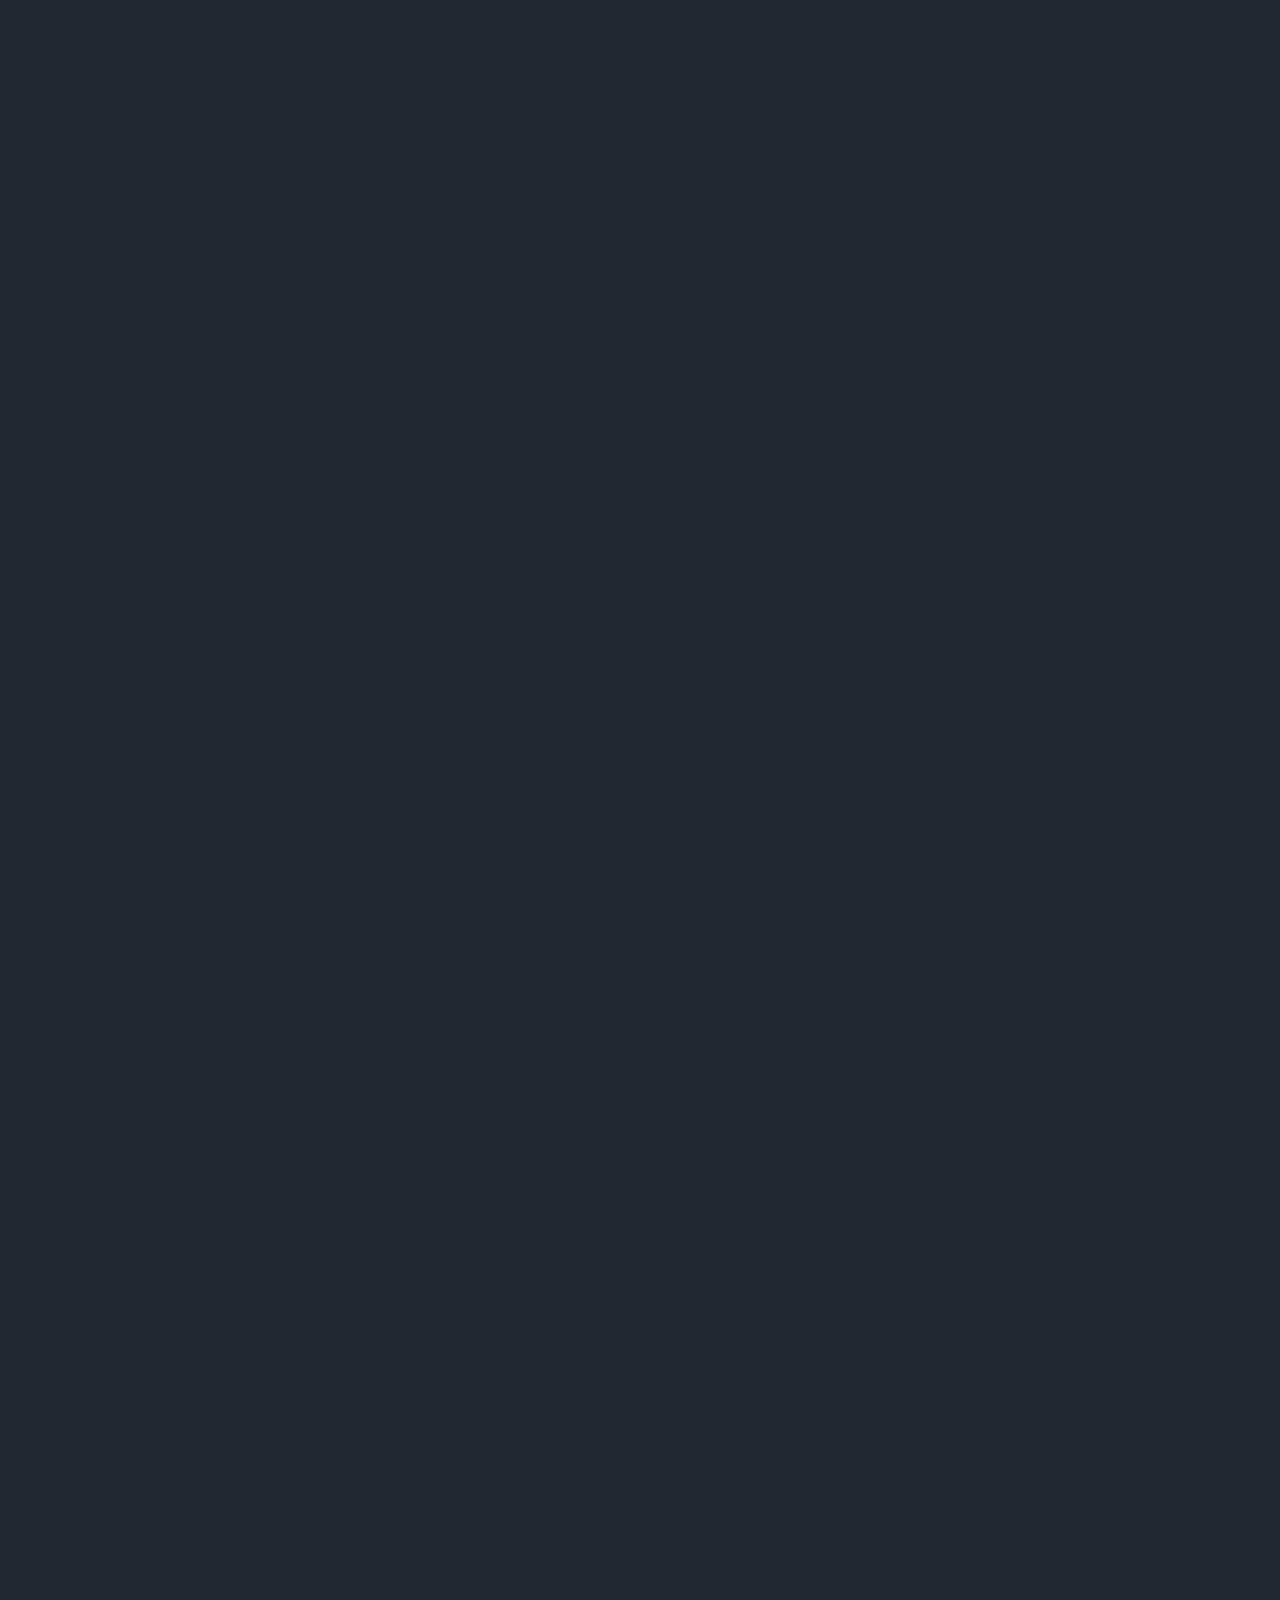
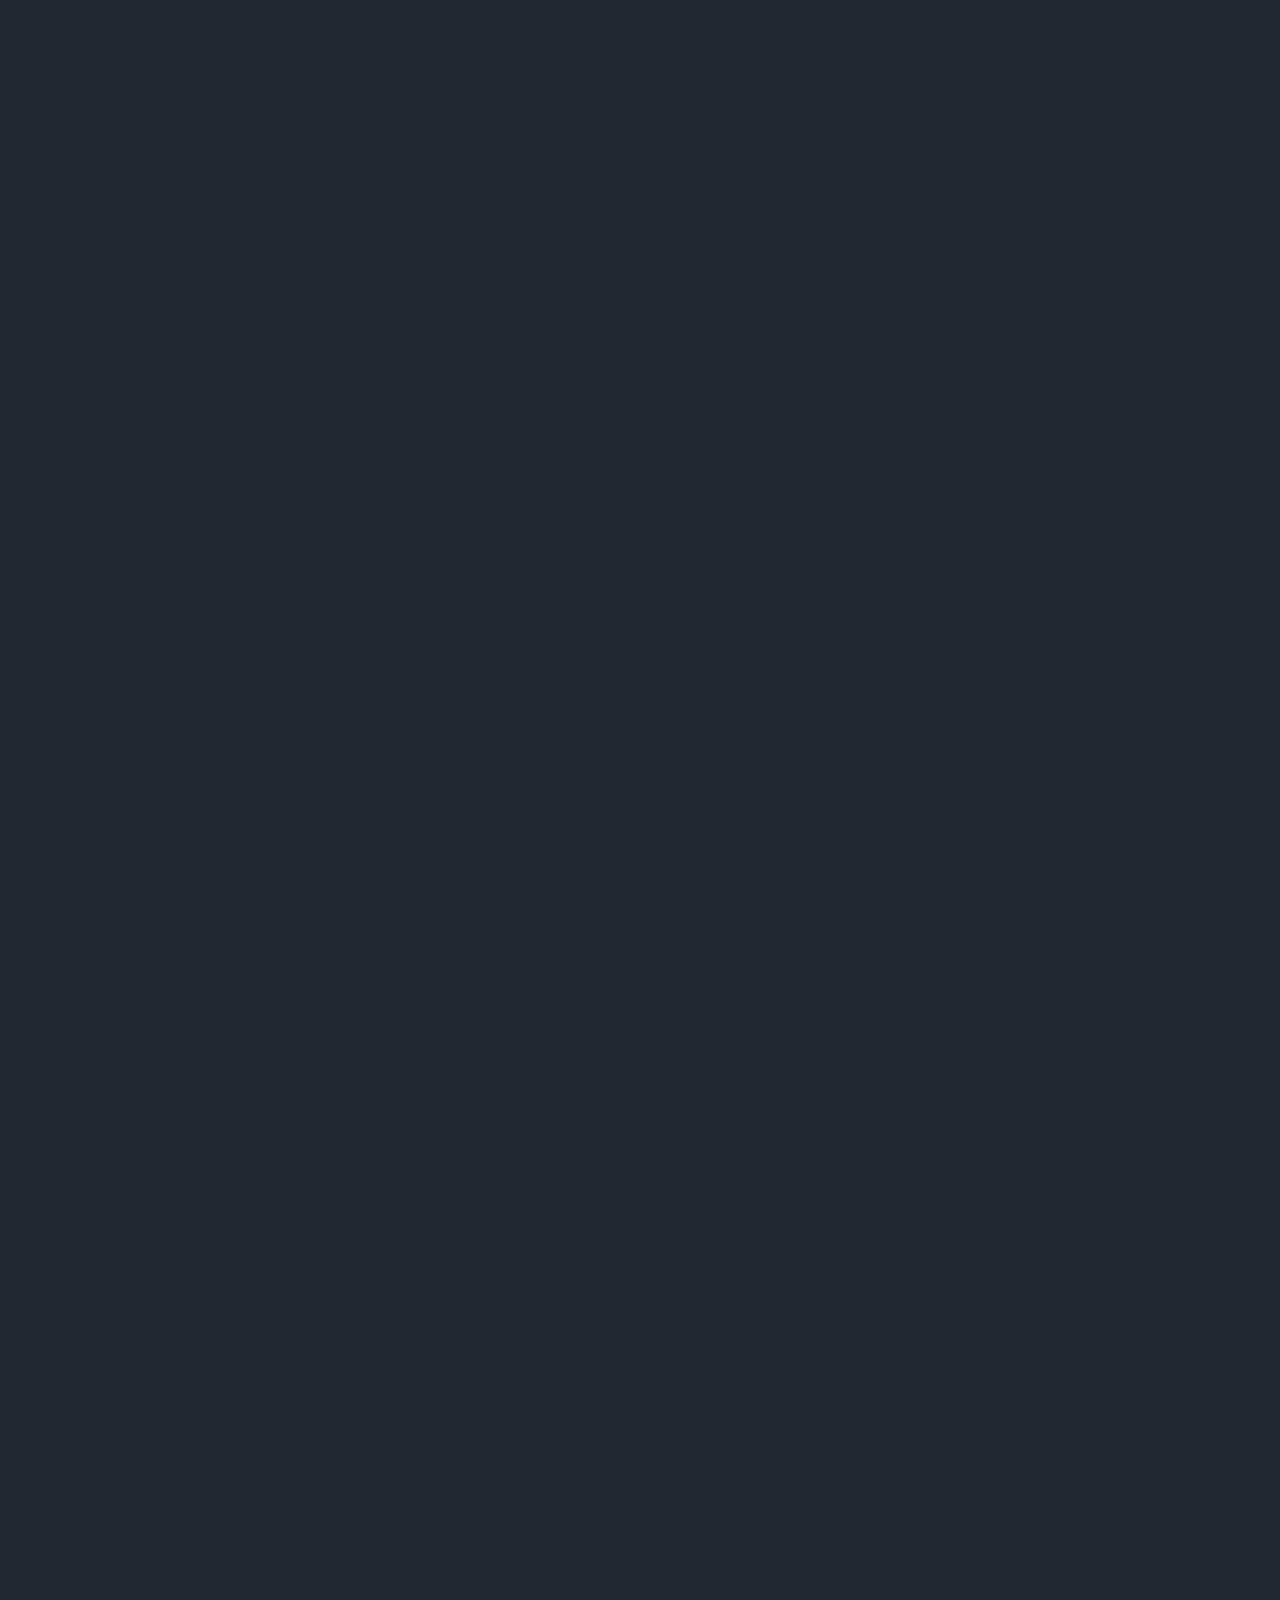
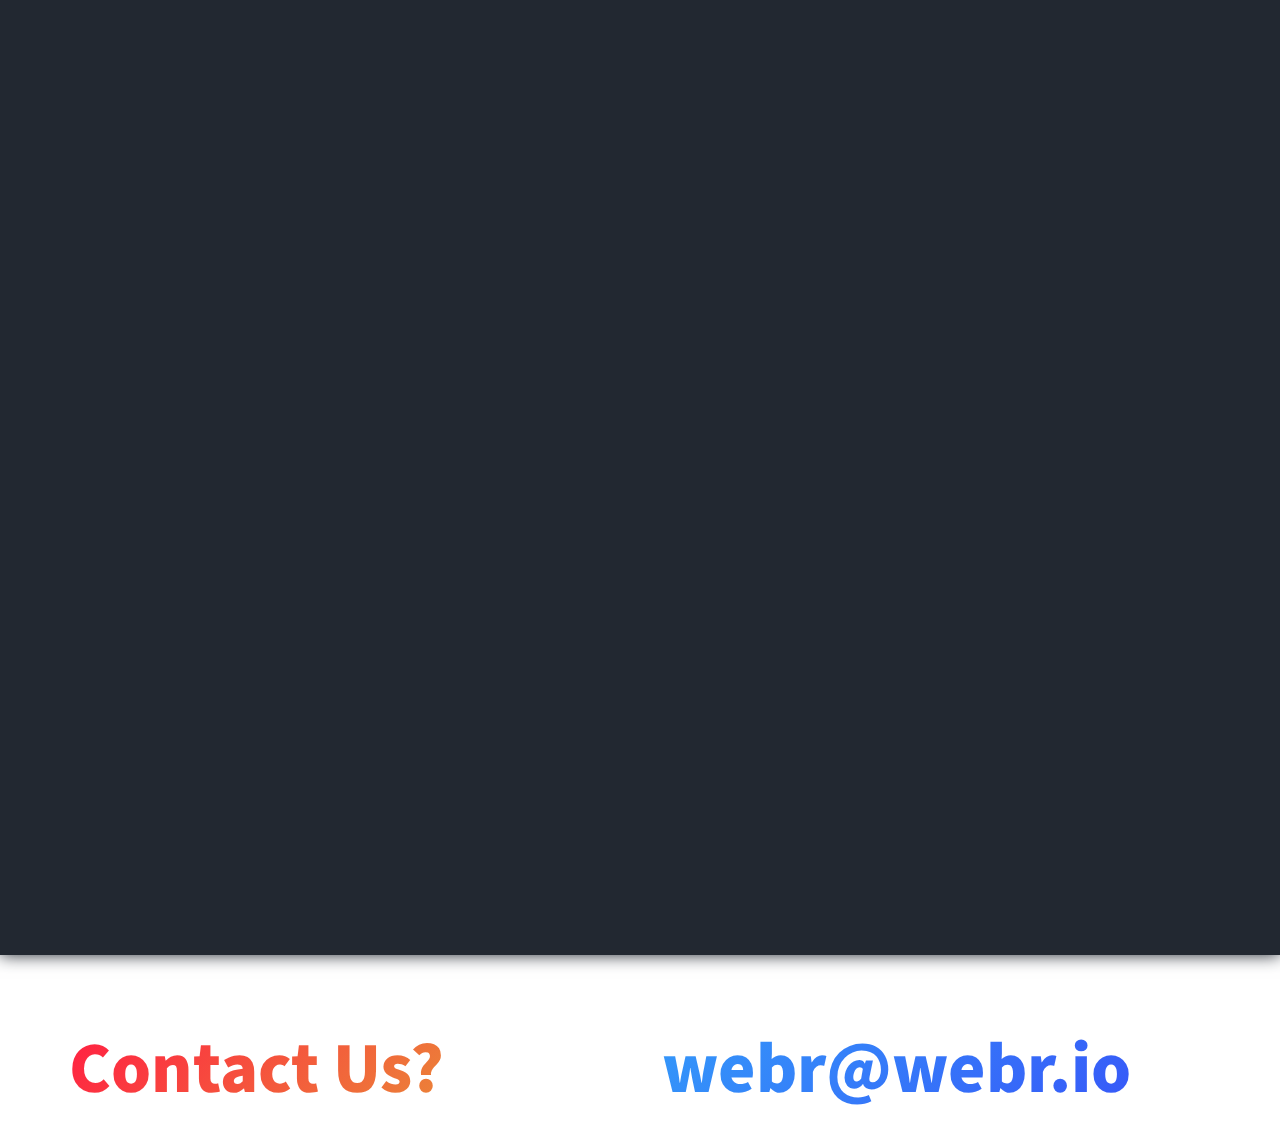
==== commit 2bad117f: "huge updates i cant fit in a commit message" ====
--- a/index.html
+++ b/index.html
@@ -1,92 +1,160 @@
 <!DOCTYPE html>
 <html lang="en">
-
-<head>
+  <head>
     <meta charset="UTF-8" />
     <meta name="viewport" content="width=device-width, initial-scale=1.0" />
     <meta http-equiv="X-UA-Compatible" content="ie=edge" />
+    <title>webR</title>
 
     <link rel="icon" href="media/logo.png" />
-    <link href="https://fonts.googleapis.com/css?family=Source+Sans+Pro&display=swap" rel="stylesheet" />
     <link rel="stylesheet" href="scss/styles.css" />
+  </head>
 
-    <script src="js/scroll.js" async></script>
-    <script src="js/cursor.js" async></script>
-    <script src="js/slider.js" async></script>
-    <title>webR</title>
-</head>
-
-<body>
+  <body>
     <div class="cursor"></div>
 
     <div class="navbar">
-        <div id="nav-items">
-            <img src="media/logo.png" alt="logo" id="logo" />
-            <a href="#intro" class="a" id="a_1"><span class="top_button">foo</span></a>
-            <a href="#category1" class="a" id="a_2"><span class="top_button">bar</span></a>
-            <a href="#category2" class="a" id="a_3"><span class="top_button">hello</span></a>
-            <a href="http://google.com" class="a" id="a_help"><span class="top_button">Help</span></a>
-        </div>
+      <div id="nav-items">
+        <img src="media/logo.png" alt="logo" id="logo" />
+        <a href="#intro" class="a" id="a_1"
+          ><span class="top_button">foo</span></a
+        >
+        <a href="#category1" class="a" id="a_2"
+          ><span class="top_button">bar</span></a
+        >
+        <a href="#category2" class="a" id="a_3"
+          ><span class="top_button">hello</span></a
+        >
+        <a href="http://google.com" class="a" id="a_help"
+          ><span class="top_button">Help</span></a
+        >
+      </div>
     </div>
 
     <div class="welcome-content">
-        <a href="#category1">
-            <svg class="welcome-intro" width="348" height="110" viewBox="0 0 348 110" fill="none"
-                xmlns="http://www.w3.org/2000/svg">
-                <path
-                    d="M22.176 105L3.45599 34.296H20.16L28.656 71.016C29.424 74.376 30.048 77.736 30.528 81.096C31.104 84.456 31.728 87.864 32.4 91.32H32.976C33.648 87.864 34.32 84.456 34.992 81.096C35.76 77.736 36.576 74.376 37.44 71.016L46.656 34.296H61.776L71.136 71.016C72 74.376 72.816 77.736 73.584 81.096C74.352 84.456 75.12 87.864 75.888 91.32H76.464C77.136 87.864 77.76 84.456 78.336 81.096C78.912 77.736 79.536 74.376 80.208 71.016L88.704 34.296H104.256L86.256 105H66.528L58.32 72.024C57.552 68.664 56.832 65.352 56.16 62.088C55.488 58.728 54.768 55.176 54 51.432H53.424C52.752 55.176 52.08 58.728 51.408 62.088C50.736 65.448 50.016 68.808 49.248 72.168L41.184 105H22.176Z"
-                    stroke="white" stroke-width="5" />
-                <path
-                    d="M147.627 106.728C142.731 106.728 138.171 105.912 133.947 104.28C129.723 102.552 126.027 100.104 122.859 96.936C119.691 93.768 117.195 89.928 115.371 85.416C113.643 80.808 112.779 75.576 112.779 69.72C112.779 63.96 113.691 58.776 115.515 54.168C117.339 49.56 119.739 45.672 122.715 42.504C125.787 39.336 129.291 36.888 133.227 35.16C137.163 33.432 141.195 32.568 145.323 32.568C150.123 32.568 154.347 33.384 157.995 35.016C161.643 36.648 164.667 38.952 167.067 41.928C169.563 44.904 171.435 48.456 172.683 52.584C173.931 56.712 174.555 61.224 174.555 66.12C174.555 67.752 174.459 69.288 174.267 70.728C174.171 72.168 174.027 73.32 173.835 74.184H128.907C129.675 80.52 131.883 85.416 135.531 88.872C139.275 92.232 144.027 93.912 149.787 93.912C152.859 93.912 155.691 93.48 158.283 92.616C160.971 91.656 163.611 90.36 166.203 88.728L171.819 99.096C168.459 101.304 164.715 103.128 160.587 104.568C156.459 106.008 152.139 106.728 147.627 106.728ZM128.763 62.952H160.155C160.155 57.48 158.955 53.208 156.555 50.136C154.251 46.968 150.651 45.384 145.755 45.384C141.531 45.384 137.835 46.872 134.667 49.848C131.499 52.824 129.531 57.192 128.763 62.952Z"
-                    stroke="white" stroke-width="5" />
-                <path
-                    d="M224.643 106.728C221.379 106.728 218.067 105.96 214.707 104.424C211.443 102.792 208.323 100.488 205.347 97.512H204.915L203.475 105H190.371V3.336H206.931V29.544L206.499 41.352C209.475 38.76 212.691 36.648 216.147 35.016C219.699 33.384 223.299 32.568 226.947 32.568C231.363 32.568 235.299 33.432 238.755 35.16C242.211 36.792 245.139 39.192 247.539 42.36C249.939 45.432 251.763 49.176 253.011 53.592C254.259 58.008 254.883 62.952 254.883 68.424C254.883 74.472 254.019 79.896 252.291 84.696C250.659 89.4 248.451 93.384 245.667 96.648C242.883 99.912 239.667 102.408 236.019 104.136C232.371 105.864 228.579 106.728 224.643 106.728ZM221.187 93.048C225.891 93.048 229.827 91.032 232.995 87C236.163 82.872 237.747 76.776 237.747 68.712C237.747 61.608 236.547 56.088 234.147 52.152C231.747 48.216 227.859 46.248 222.483 46.248C217.491 46.248 212.307 48.888 206.931 54.168V87.144C209.427 89.352 211.875 90.888 214.275 91.752C216.771 92.616 219.075 93.048 221.187 93.048Z"
-                    stroke="white" stroke-width="5" />
-                <path
-                    d="M272.952 105V10.824H304.776C309.672 10.824 314.232 11.304 318.456 12.264C322.68 13.224 326.328 14.808 329.4 17.016C332.472 19.128 334.872 21.96 336.6 25.512C338.424 29.064 339.336 33.48 339.336 38.76C339.336 45.96 337.608 51.768 334.152 56.184C330.792 60.6 326.28 63.768 320.616 65.688L343.08 105H324.36L304.056 68.136H289.656V105H272.952ZM289.656 54.888H303.048C309.48 54.888 314.376 53.544 317.736 50.856C321.192 48.168 322.92 44.136 322.92 38.76C322.92 33.288 321.192 29.496 317.736 27.384C314.376 25.272 309.48 24.216 303.048 24.216H289.656V54.888Z"
-                    stroke="white" stroke-width="5" />
-            </svg>
-        </a>
+      <a href="#category1">
+        <svg
+          class="welcome-intro"
+          width="348"
+          height="110"
+          viewBox="0 0 348 110"
+          fill="none"
+          xmlns="http://www.w3.org/2000/svg"
+        >
+          <path
+            d="M22.176 105L3.45599 34.296H20.16L28.656 71.016C29.424 74.376 30.048 77.736 30.528 81.096C31.104 84.456 31.728 87.864 32.4 91.32H32.976C33.648 87.864 34.32 84.456 34.992 81.096C35.76 77.736 36.576 74.376 37.44 71.016L46.656 34.296H61.776L71.136 71.016C72 74.376 72.816 77.736 73.584 81.096C74.352 84.456 75.12 87.864 75.888 91.32H76.464C77.136 87.864 77.76 84.456 78.336 81.096C78.912 77.736 79.536 74.376 80.208 71.016L88.704 34.296H104.256L86.256 105H66.528L58.32 72.024C57.552 68.664 56.832 65.352 56.16 62.088C55.488 58.728 54.768 55.176 54 51.432H53.424C52.752 55.176 52.08 58.728 51.408 62.088C50.736 65.448 50.016 68.808 49.248 72.168L41.184 105H22.176Z"
+            stroke="white"
+            stroke-width="5"
+          />
+          <path
+            d="M147.627 106.728C142.731 106.728 138.171 105.912 133.947 104.28C129.723 102.552 126.027 100.104 122.859 96.936C119.691 93.768 117.195 89.928 115.371 85.416C113.643 80.808 112.779 75.576 112.779 69.72C112.779 63.96 113.691 58.776 115.515 54.168C117.339 49.56 119.739 45.672 122.715 42.504C125.787 39.336 129.291 36.888 133.227 35.16C137.163 33.432 141.195 32.568 145.323 32.568C150.123 32.568 154.347 33.384 157.995 35.016C161.643 36.648 164.667 38.952 167.067 41.928C169.563 44.904 171.435 48.456 172.683 52.584C173.931 56.712 174.555 61.224 174.555 66.12C174.555 67.752 174.459 69.288 174.267 70.728C174.171 72.168 174.027 73.32 173.835 74.184H128.907C129.675 80.52 131.883 85.416 135.531 88.872C139.275 92.232 144.027 93.912 149.787 93.912C152.859 93.912 155.691 93.48 158.283 92.616C160.971 91.656 163.611 90.36 166.203 88.728L171.819 99.096C168.459 101.304 164.715 103.128 160.587 104.568C156.459 106.008 152.139 106.728 147.627 106.728ZM128.763 62.952H160.155C160.155 57.48 158.955 53.208 156.555 50.136C154.251 46.968 150.651 45.384 145.755 45.384C141.531 45.384 137.835 46.872 134.667 49.848C131.499 52.824 129.531 57.192 128.763 62.952Z"
+            stroke="white"
+            stroke-width="5"
+          />
+          <path
+            d="M224.643 106.728C221.379 106.728 218.067 105.96 214.707 104.424C211.443 102.792 208.323 100.488 205.347 97.512H204.915L203.475 105H190.371V3.336H206.931V29.544L206.499 41.352C209.475 38.76 212.691 36.648 216.147 35.016C219.699 33.384 223.299 32.568 226.947 32.568C231.363 32.568 235.299 33.432 238.755 35.16C242.211 36.792 245.139 39.192 247.539 42.36C249.939 45.432 251.763 49.176 253.011 53.592C254.259 58.008 254.883 62.952 254.883 68.424C254.883 74.472 254.019 79.896 252.291 84.696C250.659 89.4 248.451 93.384 245.667 96.648C242.883 99.912 239.667 102.408 236.019 104.136C232.371 105.864 228.579 106.728 224.643 106.728ZM221.187 93.048C225.891 93.048 229.827 91.032 232.995 87C236.163 82.872 237.747 76.776 237.747 68.712C237.747 61.608 236.547 56.088 234.147 52.152C231.747 48.216 227.859 46.248 222.483 46.248C217.491 46.248 212.307 48.888 206.931 54.168V87.144C209.427 89.352 211.875 90.888 214.275 91.752C216.771 92.616 219.075 93.048 221.187 93.048Z"
+            stroke="white"
+            stroke-width="5"
+          />
+          <path
+            d="M272.952 105V10.824H304.776C309.672 10.824 314.232 11.304 318.456 12.264C322.68 13.224 326.328 14.808 329.4 17.016C332.472 19.128 334.872 21.96 336.6 25.512C338.424 29.064 339.336 33.48 339.336 38.76C339.336 45.96 337.608 51.768 334.152 56.184C330.792 60.6 326.28 63.768 320.616 65.688L343.08 105H324.36L304.056 68.136H289.656V105H272.952ZM289.656 54.888H303.048C309.48 54.888 314.376 53.544 317.736 50.856C321.192 48.168 322.92 44.136 322.92 38.76C322.92 33.288 321.192 29.496 317.736 27.384C314.376 25.272 309.48 24.216 303.048 24.216H289.656V54.888Z"
+            stroke="white"
+            stroke-width="5"
+          />
+        </svg>
+      </a>
     </div>
 
     <div class="content">
-        <div class="intro" id="intro">
-            <div id="intro-content">
-                <!-- <div class="button">
+      <div class="intro" id="intro">
+        <div id="intro-content">
+          <!-- <div class="button">
                     <a href="#category1" type="button" id="intro-button">Onwards!</a>
                 </div> -->
-                <!-- this has essentially become a holder for dynamic background and welcome screen -->
-                <span>re-revolutionizing the world wide web</span>
-            </div>
+          <span>re-revolutionizing the world wide web</span>
         </div>
-        <div style="height: 100vh; background-color: black;" class="wrapper">
-            <div class="slider">
-                <img src="media/svg/WHAT WE DO.svg" alt="" id="slider-content">
-            </div>
-            <div class="content-parents">
-                <img src="" alt="">
-                <div class="content-child">
-                    <h1></h1>
-                </div>
-            </div>
+      </div>
+      <div class="wrapper">
+        <div class="slider">
+          <img src="media/svg/WHAT WE DO.svg" alt="" id="slider-content" />
+        </div>
 
-            <div class="content-parents">
-                <img src="" alt="">
-                <div class="content-child">
+        <div class="content-parents hidden-scroll">
+          <video
+            class="media"
+            src="media/content/laptop.mp4"
+            type="video/mp4"
+            autoplay
+            muted
+            loop
+          ></video>
+          <div class="content-child">
+            <h1>We show, not tell.</h1>
+            <p>
+              You know the saying we're taught since elementary school. We
+              strive to make the best out of your next big thing, story, idea,
+              whatever it is. After all, its our job. We don't just relay
+              whatever you say, we make sure your viewers/audience/customers
+              understand it.
+            </p>
+          </div>
+        </div>
 
-                </div>
-            </div>
+        <div class="content-parents hidden-scroll">
+          <div class="content-child">
+            <h1>We reveal amazing stories.</h1>
+            <p>
+              im too lazy to come up with more inspiring words so here lorem
+              goes: Lorem ipsum dolor sit amet consectetur adipisicing elit.
+              Illo voluptatibus quaerat quibusdam, et officia sunt placeat
+              blanditiis eos autem vel repudiandae doloremque ullam animi minus
+              non. Voluptate eveniet quo est.
+            </p>
+          </div>
+          <video
+            class="media"
+            src="media/content/bloom.mp4"
+            type="video/mp4"
+            autoplay
+            muted
+            loop
+          ></video>
+        </div>
 
-            <div class="content-parents">
-                <img src="" alt="">
-                <div class="content-child">
+        <div class="content-parents hidden-scroll">
+          <img class="media" src="media/content/interface.png" alt="" />
+          <div class="content-child">
+            <h1>We know what you need.</h1>
+            <p>
+              Lorem ipsum dolor sit, amet consectetur adipisicing elit.
+              Voluptatem nesciunt libero dicta sunt id expedita ut
+              necessitatibus, voluptatum vitae quo ullam! In quos architecto ab
+              praesentium voluptatum repellendus consequatur eos.
+            </p>
+          </div>
+        </div>
+      </div>
 
-                </div>
-            </div>
-
+      <div class="footer">
+        <div class="footer-contents">
+          <span id="footer1">Contact Us?</span>
+          <span id="footer2">webr@webr.io</span>
         </div>
+        <video
+          src="media/content/Black - 13495.mp4"
+          type="video/mp4"
+          autoplay
+          muted
+          loop
+        ></video>
+      </div>
     </div>
 
-</body>
-
-</html>+    <!-- <script src="//cdnjs.cloudflare.com/ajax/libs/ScrollMagic/2.0.7/ScrollMagic.min.js"></script>
+    <script src="//cdnjs.cloudflare.com/ajax/libs/ScrollMagic/2.0.7/plugins/debug.addIndicators.min.js"></script> -->
+    <script src="js/scroll.js" async defer></script>
+    <script src="js/cursor.js" async defer></script>
+    <script src="js/slider.js" async defer></script>
+    <script src="js/fadein.js" async defer></script>
+  </body>
+</html>
--- a/scss/styles.css
+++ b/scss/styles.css
@@ -1,3 +1,4 @@
+@import url("https://fonts.googleapis.com/css?family=Source+Sans+Pro&display=swap");
 .welcome-content {
   position: absolute;
   overflow: hidden;
@@ -60,14 +61,14 @@
   z-index: 50;
   position: absolute;
   pointer-events: fill;
-  top: 50%;
+  top: 45%;
   left: 50%;
   -webkit-transform: translate(-50%, -50%) scale(1.5);
           transform: translate(-50%, -50%) scale(1.5);
   -webkit-animation: fill-in 0.5s ease forwards 2s;
           animation: fill-in 0.5s ease forwards 2s;
-  -webkit-transition: 0.5s ease;
-  transition: 0.5s ease;
+  -webkit-transition: 0.5s ease-in-out;
+  transition: 0.5s ease-in-out;
   -webkit-box-shadow: inset 0 0 0 0 #222831;
           box-shadow: inset 0 0 0 0 #222831;
 }
@@ -160,10 +161,8 @@
   pointer-events: none;
   -webkit-transition: top 50ms ease-out, left 50ms ease-out, border 250ms ease, -webkit-transform 250ms ease;
   transition: top 50ms ease-out, left 50ms ease-out, border 250ms ease, -webkit-transform 250ms ease;
-  transition: top 50ms ease-out, left 50ms ease-out, transform 250ms ease,- border 250ms ease;
-  transition: top 50ms ease-out, left 50ms ease-out, transform 250ms ease,- border 250ms ease, -webkit-transform 250ms ease;
+  transition: top 50ms ease-out, left 50ms ease-out, transform 250ms ease, border 250ms ease;
+  transition: top 50ms ease-out, left 50ms ease-out, transform 250ms ease, border 250ms ease, -webkit-transform 250ms ease;
 }
 
 .cursor::after {
@@ -217,7 +216,7 @@
 }
 
 .valid {
-  border: 2px solid green;
+  border: 1px solid green;
   -webkit-transform: scale(0.75);
           transform: scale(0.75);
 }
@@ -229,8 +228,8 @@
   color: white;
   background: linear-gradient(315deg, #0663f3, #ea1515);
   background-size: 400% 400%;
-  -webkit-animation: gradientbg 8s ease infinite, hint 1s ease-in-out forwards 5.5s;
-          animation: gradientbg 8s ease infinite, hint 1s ease-in-out forwards 5.5s;
+  -webkit-animation: gradientbg 8s ease infinite, hint 1s cubic-bezier(0.68, -0.55, 0.27, 1.55) forwards 4.25s;
+          animation: gradientbg 8s ease infinite, hint 1s cubic-bezier(0.68, -0.55, 0.27, 1.55) forwards 4.25s;
 }
 
 @-webkit-keyframes gradientbg {
@@ -262,7 +261,7 @@
     height: 100vh;
   }
   to {
-    height: 95vh;
+    height: 90vh;
   }
 }
 
@@ -271,13 +270,13 @@
     height: 100vh;
   }
   to {
-    height: 95vh;
+    height: 90vh;
   }
 }
 
 #intro-content span {
   position: absolute;
-  bottom: 15%;
+  bottom: 20%;
   left: 50%;
   -webkit-transform: translate(-50%, -50%);
           transform: translate(-50%, -50%);
@@ -290,8 +289,8 @@
 
 @-webkit-keyframes highlight {
   from {
-    -webkit-box-shadow: inset 0 0 0 0.01px #393e46;
-            box-shadow: inset 0 0 0 0.01px #393e46;
+    -webkit-box-shadow: inset 0 0 0 0.01px #222831;
+            box-shadow: inset 0 0 0 0.01px #222831;
   }
   to {
     -webkit-box-shadow: inset 775px 0 0 0 #393e46;
@@ -301,8 +300,8 @@
 
 @keyframes highlight {
   from {
-    -webkit-box-shadow: inset 0 0 0 0.01px #393e46;
-            box-shadow: inset 0 0 0 0.01px #393e46;
+    -webkit-box-shadow: inset 0 0 0 0.01px #222831;
+            box-shadow: inset 0 0 0 0.01px #222831;
   }
   to {
     -webkit-box-shadow: inset 775px 0 0 0 #393e46;
@@ -398,11 +397,147 @@
 
 .slider {
   overflow: hidden;
+  padding: 8rem 0rem;
 }
 
 #slider-content {
   height: 200px;
-  margin: 4rem;
+  position: relative;
+  left: 100%;
+  -webkit-transition: all 500ms ease-out;
+  transition: all 500ms ease-out;
+}
+
+.wrapper {
+  min-height: 200vh;
+  background: #222831;
+  -webkit-box-shadow: 0 0 1rem #222831;
+          box-shadow: 0 0 1rem #222831;
+}
+
+.content-parents {
+  padding: 8rem 0;
+  display: -webkit-box;
+  display: -ms-flexbox;
+  display: flex;
+  -webkit-box-orient: horizontal;
+  -webkit-box-direction: normal;
+      -ms-flex-direction: row;
+          flex-direction: row;
+  -webkit-box-pack: space-evenly;
+      -ms-flex-pack: space-evenly;
+          justify-content: space-evenly;
+}
+
+.hidden-scroll {
+  opacity: 0;
+}
+
+.fade-in-element {
+  -webkit-animation: fade-in-element 2s;
+          animation: fade-in-element 2s;
+}
+
+@-webkit-keyframes fade-in-element {
+  from {
+    opacity: 0;
+    -webkit-transform: translate(0, 750px);
+            transform: translate(0, 750px);
+  }
+  to {
+    opacity: 1;
+    -webkit-transform: translate(0, 0);
+            transform: translate(0, 0);
+  }
+}
+
+@keyframes fade-in-element {
+  from {
+    opacity: 0;
+    -webkit-transform: translate(0, 750px);
+            transform: translate(0, 750px);
+  }
+  to {
+    opacity: 1;
+    -webkit-transform: translate(0, 0);
+            transform: translate(0, 0);
+  }
+}
+
+.media {
+  height: 75vh;
+}
+
+.media,
+.content-child {
+  -webkit-box-shadow: 0 0 2rem black;
+          box-shadow: 0 0 2rem black;
+}
+
+.content-child {
+  width: 50vh;
+  background-color: #393e46;
+  text-align: center;
+  color: white;
+  -ms-flex-item-align: center;
+      -ms-grid-row-align: center;
+      align-self: center;
+}
+
+.content-child h1 {
+  font-size: 36px;
+}
+
+.content-child p {
+  padding: 3rem;
+  font-size: 28px;
+}
+
+.footer {
+  width: 100%;
+  position: absolute;
+  height: 20%;
+  overflow: hidden;
+}
+
+.footer video {
+  z-index: -1;
+}
+
+.footer-contents {
+  position: absolute;
+  display: -webkit-box;
+  display: -ms-flexbox;
+  display: flex;
+  width: 100%;
+  top: 35%;
+  -webkit-box-orient: horizontal;
+  -webkit-box-direction: normal;
+      -ms-flex-direction: row;
+          flex-direction: row;
+  color: white;
+  z-index: 4;
+  text-align: center;
+  font-weight: 800;
+  font-size: 72px;
+}
+
+#footer1 {
+  -webkit-box-flex: 2;
+      -ms-flex: 2;
+          flex: 2;
+  background: linear-gradient(135deg, #ff2242 15%, #e79736 100%);
+  -webkit-background-clip: text;
+  -webkit-text-fill-color: transparent;
+}
+
+#footer2 {
+  -webkit-box-flex: 3;
+      -ms-flex: 3;
+          flex: 3;
+  background: linear-gradient(-45deg, #3755f8 15%, #33abfa 100%);
+  -webkit-background-clip: text;
+  -webkit-text-fill-color: transparent;
 }
 
 html::-webkit-scrollbar {
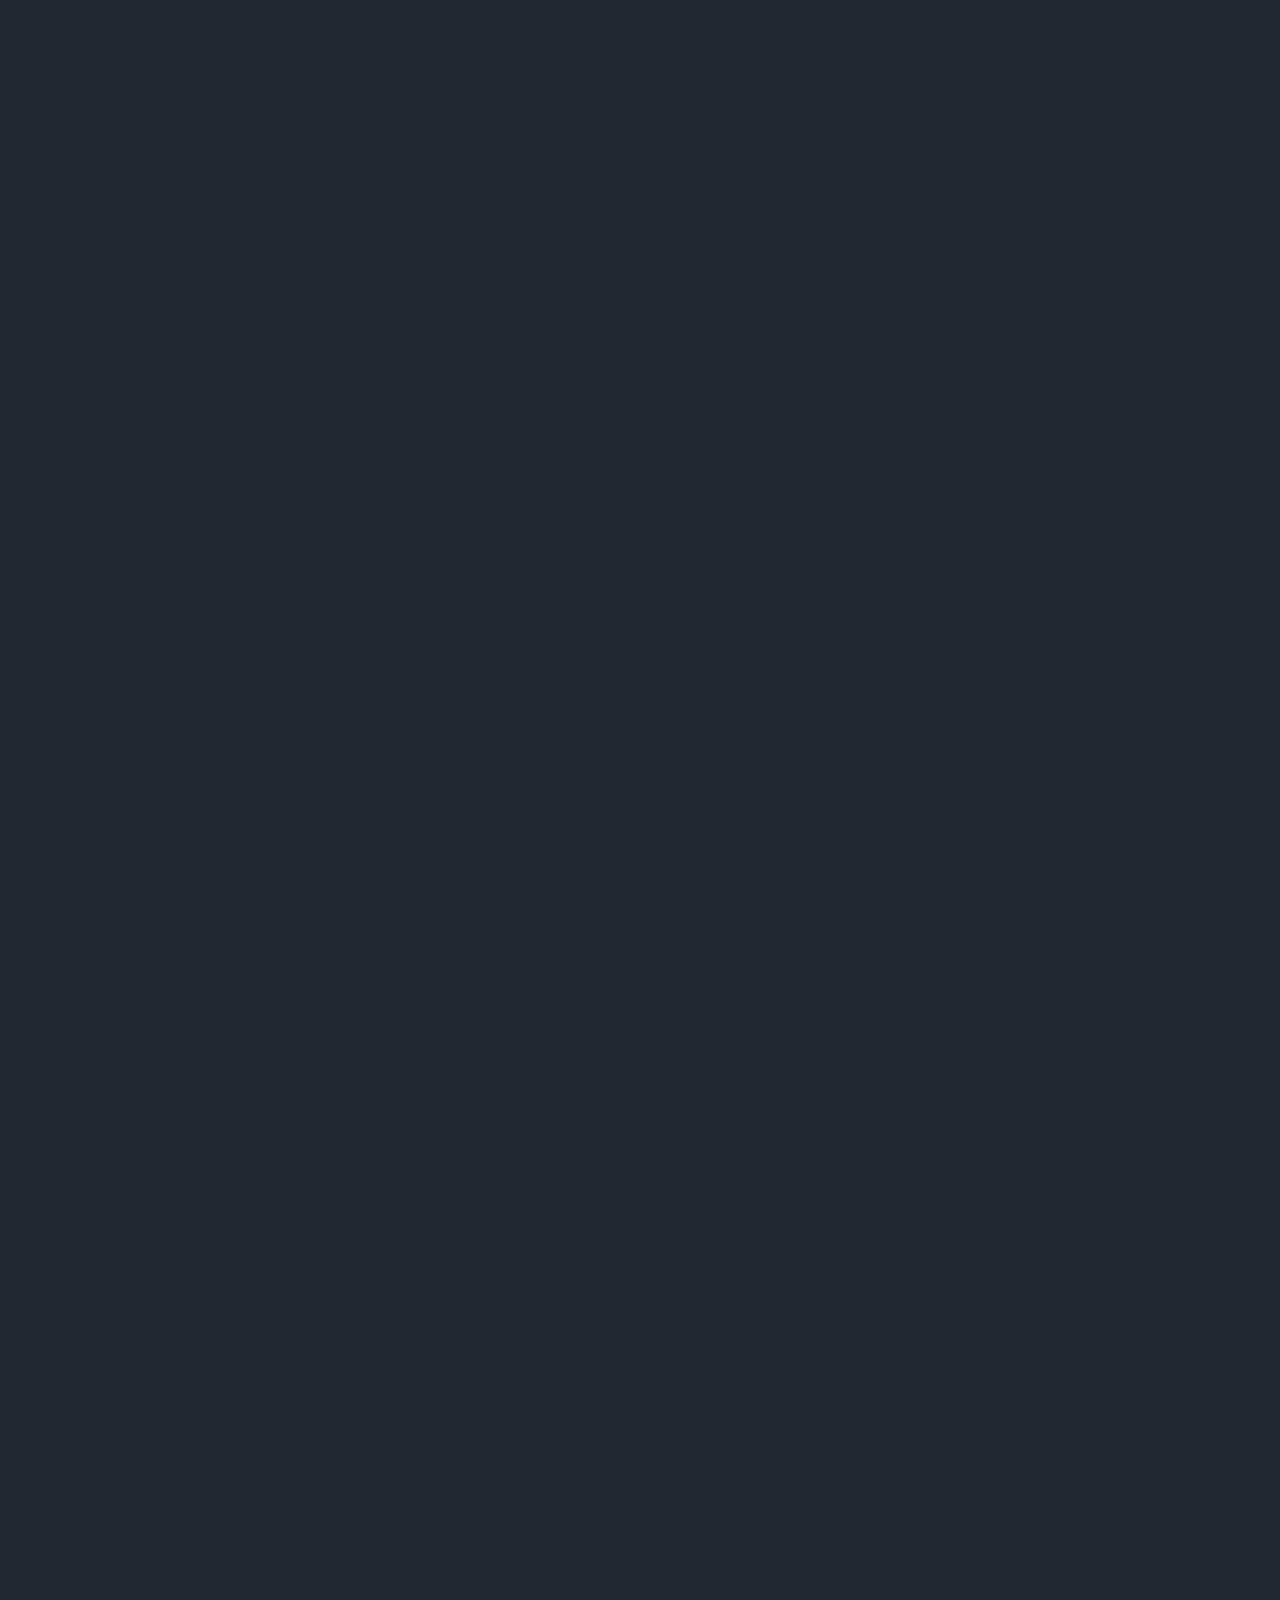
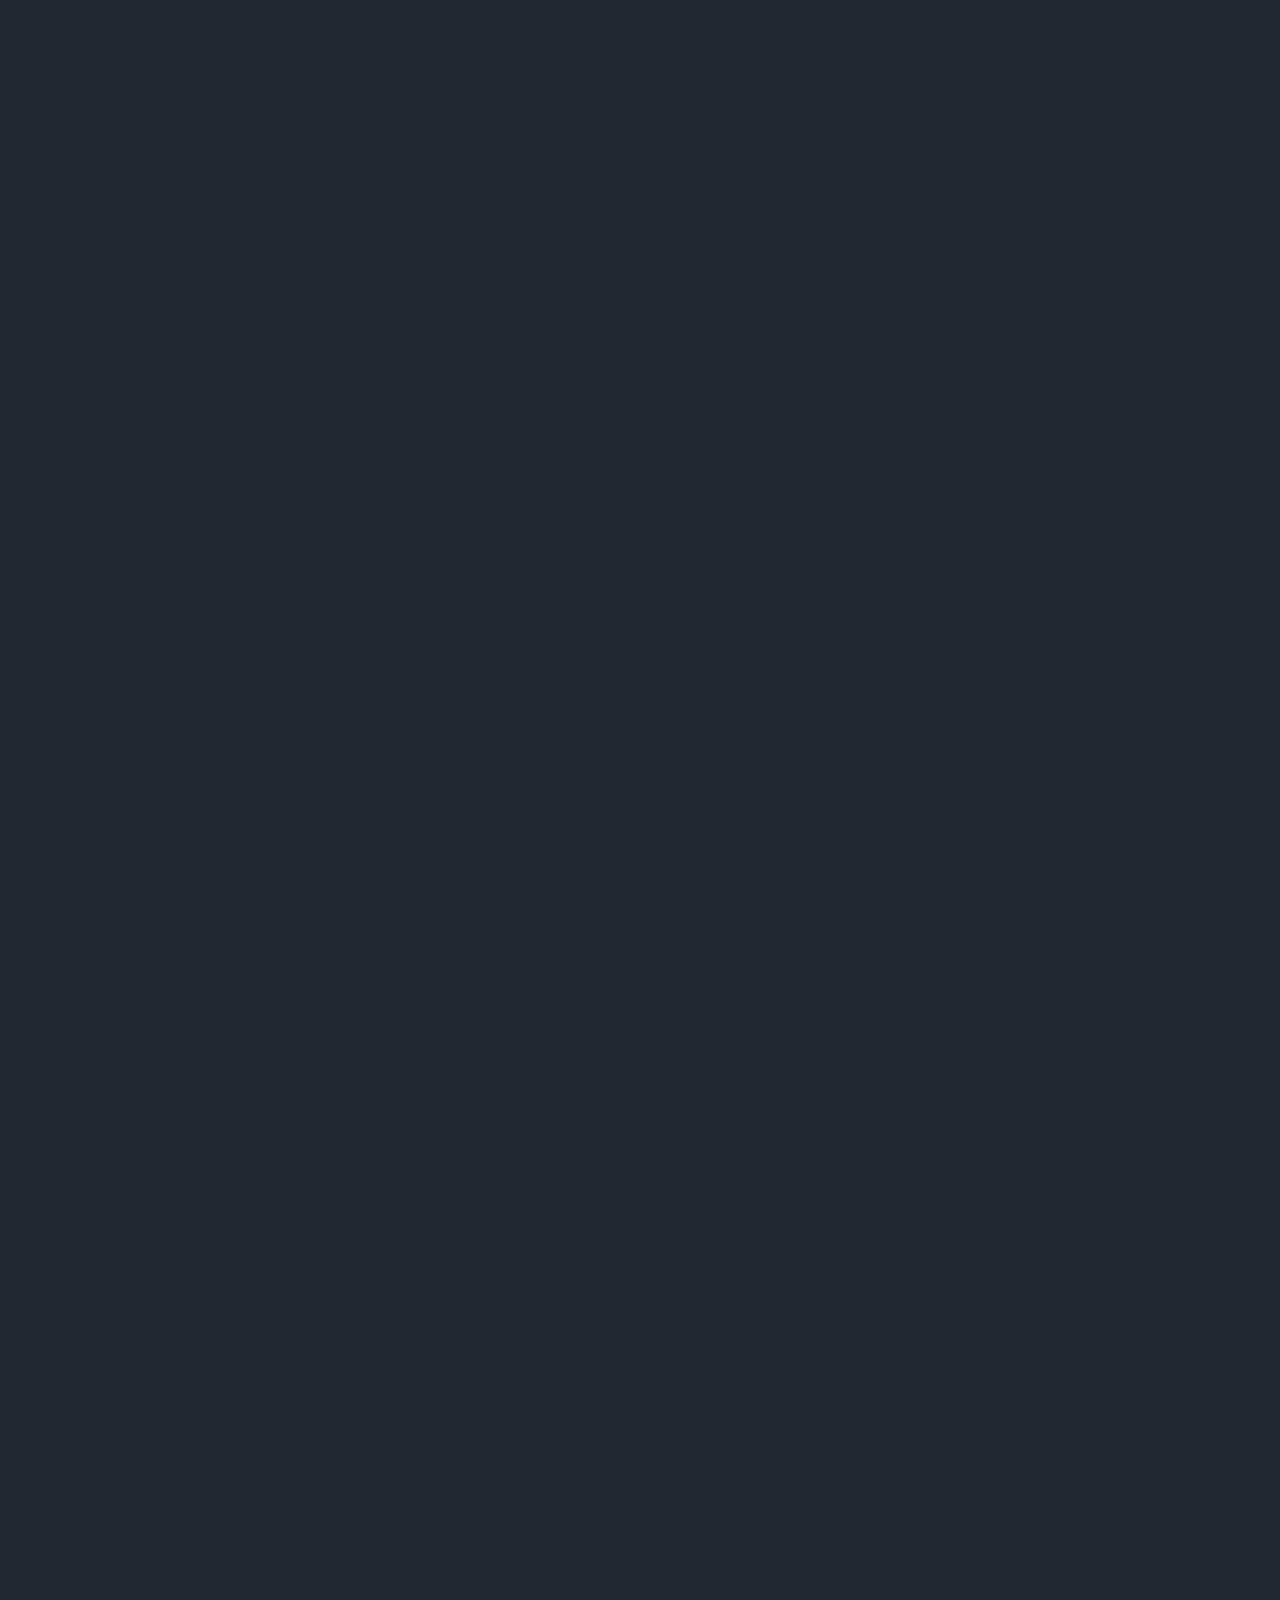
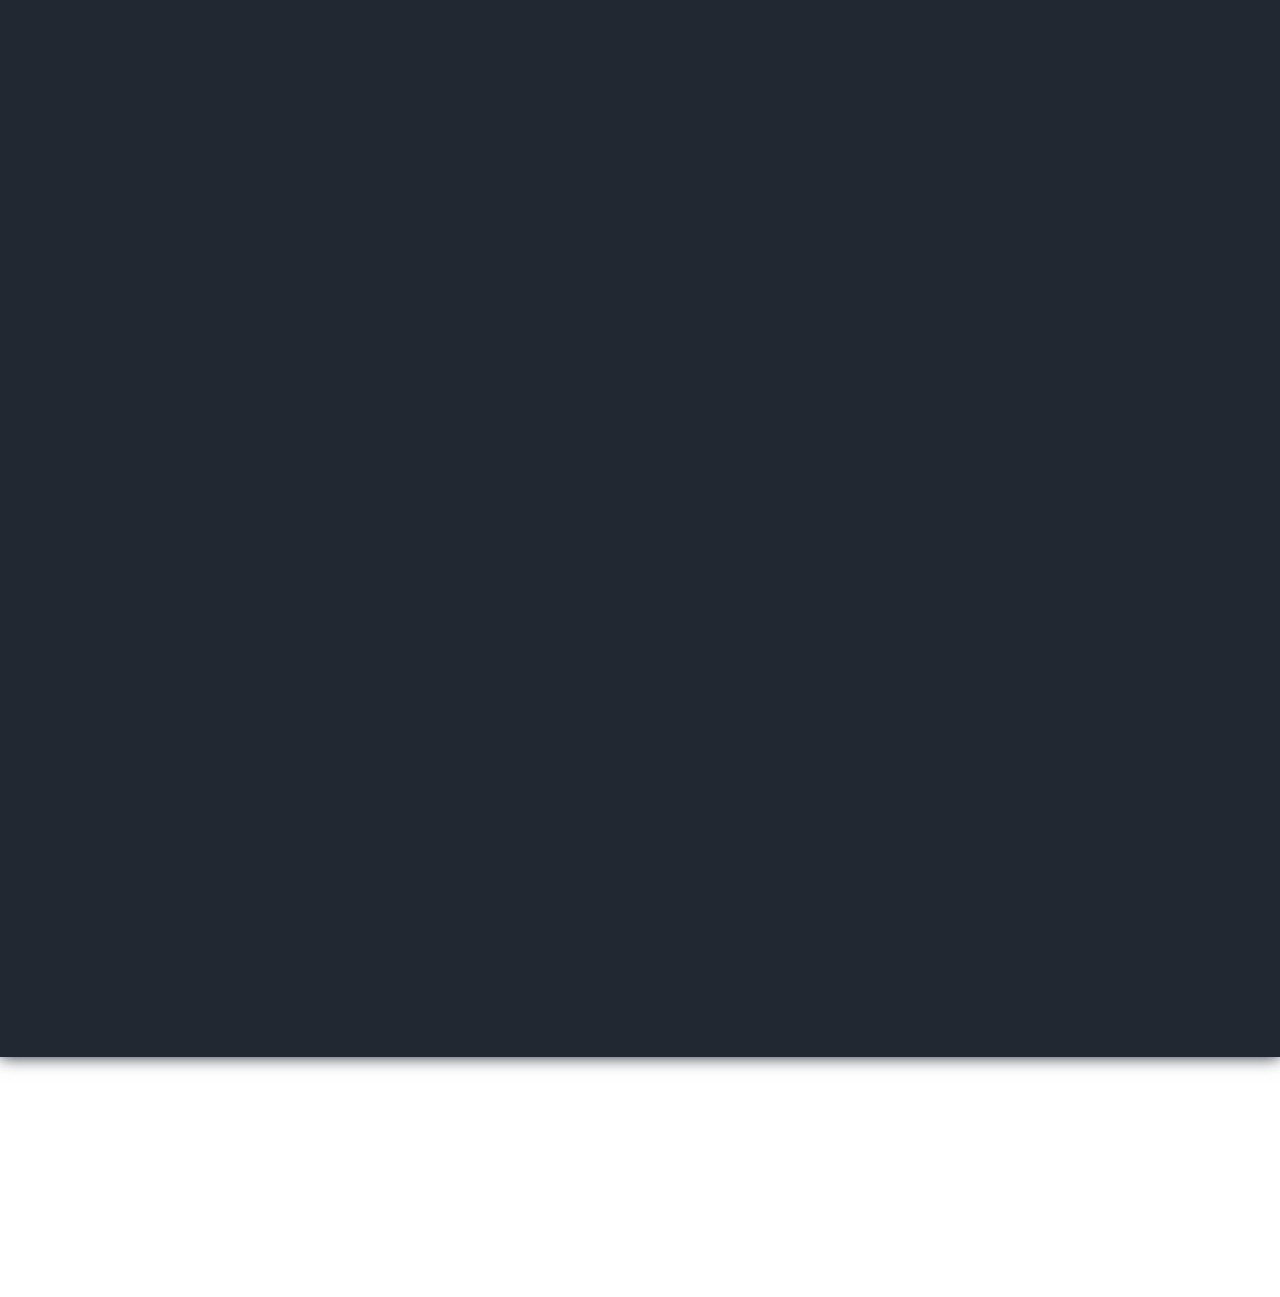
==== commit adc49725: "hover animations" ====
--- a/index.html
+++ b/index.html
@@ -1,94 +1,67 @@
 <!DOCTYPE html>
 <html lang="en">
-  <head>
-    <meta charset="UTF-8" />
-    <meta name="viewport" content="width=device-width, initial-scale=1.0" />
-    <meta http-equiv="X-UA-Compatible" content="ie=edge" />
-    <title>webR</title>
 
-    <link rel="icon" href="media/logo.png" />
-    <link rel="stylesheet" href="scss/styles.css" />
-  </head>
+<head>
+  <meta charset="UTF-8" />
+  <meta name="viewport" content="width=device-width, initial-scale=1.0" />
+  <meta http-equiv="X-UA-Compatible" content="ie=edge" />
+  <title>webR</title>
 
-  <body>
-    <div class="cursor"></div>
+  <link rel="icon" href="media/logo.png" />
+  <link rel="stylesheet" href="scss/styles.css" />
+</head>
 
-    <div class="navbar">
-      <div id="nav-items">
-        <img src="media/logo.png" alt="logo" id="logo" />
-        <a href="#intro" class="a" id="a_1"
-          ><span class="top_button">foo</span></a
-        >
-        <a href="#category1" class="a" id="a_2"
-          ><span class="top_button">bar</span></a
-        >
-        <a href="#category2" class="a" id="a_3"
-          ><span class="top_button">hello</span></a
-        >
-        <a href="http://google.com" class="a" id="a_help"
-          ><span class="top_button">Help</span></a
-        >
+<body>
+  <div class="cursor"></div>
+
+  <div class="navbar">
+    <div id="nav-items">
+      <img src="media/logo.png" alt="logo" id="logo" />
+      <a href="#intro" class="a" id="a_1"><span class="top_button">foo</span></a>
+      <a href="#contents" class="a" id="a_2"><span class="top_button">bar</span></a>
+      <a href="#footer" class="a" id="a_3"><span class="top_button">hello</span></a>
+      <a href="http://google.com" class="a" id="a_help"><span class="top_button">Help</span></a>
+    </div>
+  </div>
+
+  <div class="welcome-content">
+    <a href="#contents">
+      <svg class="welcome-intro" width="348" height="110" viewBox="0 0 348 110" fill="none"
+        xmlns="http://www.w3.org/2000/svg">
+        <path
+          d="M22.176 105L3.45599 34.296H20.16L28.656 71.016C29.424 74.376 30.048 77.736 30.528 81.096C31.104 84.456 31.728 87.864 32.4 91.32H32.976C33.648 87.864 34.32 84.456 34.992 81.096C35.76 77.736 36.576 74.376 37.44 71.016L46.656 34.296H61.776L71.136 71.016C72 74.376 72.816 77.736 73.584 81.096C74.352 84.456 75.12 87.864 75.888 91.32H76.464C77.136 87.864 77.76 84.456 78.336 81.096C78.912 77.736 79.536 74.376 80.208 71.016L88.704 34.296H104.256L86.256 105H66.528L58.32 72.024C57.552 68.664 56.832 65.352 56.16 62.088C55.488 58.728 54.768 55.176 54 51.432H53.424C52.752 55.176 52.08 58.728 51.408 62.088C50.736 65.448 50.016 68.808 49.248 72.168L41.184 105H22.176Z"
+          stroke="white" stroke-width="5" />
+        <path
+          d="M147.627 106.728C142.731 106.728 138.171 105.912 133.947 104.28C129.723 102.552 126.027 100.104 122.859 96.936C119.691 93.768 117.195 89.928 115.371 85.416C113.643 80.808 112.779 75.576 112.779 69.72C112.779 63.96 113.691 58.776 115.515 54.168C117.339 49.56 119.739 45.672 122.715 42.504C125.787 39.336 129.291 36.888 133.227 35.16C137.163 33.432 141.195 32.568 145.323 32.568C150.123 32.568 154.347 33.384 157.995 35.016C161.643 36.648 164.667 38.952 167.067 41.928C169.563 44.904 171.435 48.456 172.683 52.584C173.931 56.712 174.555 61.224 174.555 66.12C174.555 67.752 174.459 69.288 174.267 70.728C174.171 72.168 174.027 73.32 173.835 74.184H128.907C129.675 80.52 131.883 85.416 135.531 88.872C139.275 92.232 144.027 93.912 149.787 93.912C152.859 93.912 155.691 93.48 158.283 92.616C160.971 91.656 163.611 90.36 166.203 88.728L171.819 99.096C168.459 101.304 164.715 103.128 160.587 104.568C156.459 106.008 152.139 106.728 147.627 106.728ZM128.763 62.952H160.155C160.155 57.48 158.955 53.208 156.555 50.136C154.251 46.968 150.651 45.384 145.755 45.384C141.531 45.384 137.835 46.872 134.667 49.848C131.499 52.824 129.531 57.192 128.763 62.952Z"
+          stroke="white" stroke-width="5" />
+        <path
+          d="M224.643 106.728C221.379 106.728 218.067 105.96 214.707 104.424C211.443 102.792 208.323 100.488 205.347 97.512H204.915L203.475 105H190.371V3.336H206.931V29.544L206.499 41.352C209.475 38.76 212.691 36.648 216.147 35.016C219.699 33.384 223.299 32.568 226.947 32.568C231.363 32.568 235.299 33.432 238.755 35.16C242.211 36.792 245.139 39.192 247.539 42.36C249.939 45.432 251.763 49.176 253.011 53.592C254.259 58.008 254.883 62.952 254.883 68.424C254.883 74.472 254.019 79.896 252.291 84.696C250.659 89.4 248.451 93.384 245.667 96.648C242.883 99.912 239.667 102.408 236.019 104.136C232.371 105.864 228.579 106.728 224.643 106.728ZM221.187 93.048C225.891 93.048 229.827 91.032 232.995 87C236.163 82.872 237.747 76.776 237.747 68.712C237.747 61.608 236.547 56.088 234.147 52.152C231.747 48.216 227.859 46.248 222.483 46.248C217.491 46.248 212.307 48.888 206.931 54.168V87.144C209.427 89.352 211.875 90.888 214.275 91.752C216.771 92.616 219.075 93.048 221.187 93.048Z"
+          stroke="white" stroke-width="5" />
+        <path
+          d="M272.952 105V10.824H304.776C309.672 10.824 314.232 11.304 318.456 12.264C322.68 13.224 326.328 14.808 329.4 17.016C332.472 19.128 334.872 21.96 336.6 25.512C338.424 29.064 339.336 33.48 339.336 38.76C339.336 45.96 337.608 51.768 334.152 56.184C330.792 60.6 326.28 63.768 320.616 65.688L343.08 105H324.36L304.056 68.136H289.656V105H272.952ZM289.656 54.888H303.048C309.48 54.888 314.376 53.544 317.736 50.856C321.192 48.168 322.92 44.136 322.92 38.76C322.92 33.288 321.192 29.496 317.736 27.384C314.376 25.272 309.48 24.216 303.048 24.216H289.656V54.888Z"
+          stroke="white" stroke-width="5" />
+      </svg>
+    </a>
+  </div>
+
+  <div class="content">
+    <div class="intro" id="intro">
+      <div id="intro-content">
+        <!-- <div class="button">
+                    <a href="#category1" type="button" id="intro-button">Onwards!</a>
+                </div> -->
+        <span>re-revolutionizing the world wide web</span>
       </div>
     </div>
 
-    <div class="welcome-content">
-      <a href="#category1">
-        <svg
-          class="welcome-intro"
-          width="348"
-          height="110"
-          viewBox="0 0 348 110"
-          fill="none"
-          xmlns="http://www.w3.org/2000/svg"
-        >
-          <path
-            d="M22.176 105L3.45599 34.296H20.16L28.656 71.016C29.424 74.376 30.048 77.736 30.528 81.096C31.104 84.456 31.728 87.864 32.4 91.32H32.976C33.648 87.864 34.32 84.456 34.992 81.096C35.76 77.736 36.576 74.376 37.44 71.016L46.656 34.296H61.776L71.136 71.016C72 74.376 72.816 77.736 73.584 81.096C74.352 84.456 75.12 87.864 75.888 91.32H76.464C77.136 87.864 77.76 84.456 78.336 81.096C78.912 77.736 79.536 74.376 80.208 71.016L88.704 34.296H104.256L86.256 105H66.528L58.32 72.024C57.552 68.664 56.832 65.352 56.16 62.088C55.488 58.728 54.768 55.176 54 51.432H53.424C52.752 55.176 52.08 58.728 51.408 62.088C50.736 65.448 50.016 68.808 49.248 72.168L41.184 105H22.176Z"
-            stroke="white"
-            stroke-width="5"
-          />
-          <path
-            d="M147.627 106.728C142.731 106.728 138.171 105.912 133.947 104.28C129.723 102.552 126.027 100.104 122.859 96.936C119.691 93.768 117.195 89.928 115.371 85.416C113.643 80.808 112.779 75.576 112.779 69.72C112.779 63.96 113.691 58.776 115.515 54.168C117.339 49.56 119.739 45.672 122.715 42.504C125.787 39.336 129.291 36.888 133.227 35.16C137.163 33.432 141.195 32.568 145.323 32.568C150.123 32.568 154.347 33.384 157.995 35.016C161.643 36.648 164.667 38.952 167.067 41.928C169.563 44.904 171.435 48.456 172.683 52.584C173.931 56.712 174.555 61.224 174.555 66.12C174.555 67.752 174.459 69.288 174.267 70.728C174.171 72.168 174.027 73.32 173.835 74.184H128.907C129.675 80.52 131.883 85.416 135.531 88.872C139.275 92.232 144.027 93.912 149.787 93.912C152.859 93.912 155.691 93.48 158.283 92.616C160.971 91.656 163.611 90.36 166.203 88.728L171.819 99.096C168.459 101.304 164.715 103.128 160.587 104.568C156.459 106.008 152.139 106.728 147.627 106.728ZM128.763 62.952H160.155C160.155 57.48 158.955 53.208 156.555 50.136C154.251 46.968 150.651 45.384 145.755 45.384C141.531 45.384 137.835 46.872 134.667 49.848C131.499 52.824 129.531 57.192 128.763 62.952Z"
-            stroke="white"
-            stroke-width="5"
-          />
-          <path
-            d="M224.643 106.728C221.379 106.728 218.067 105.96 214.707 104.424C211.443 102.792 208.323 100.488 205.347 97.512H204.915L203.475 105H190.371V3.336H206.931V29.544L206.499 41.352C209.475 38.76 212.691 36.648 216.147 35.016C219.699 33.384 223.299 32.568 226.947 32.568C231.363 32.568 235.299 33.432 238.755 35.16C242.211 36.792 245.139 39.192 247.539 42.36C249.939 45.432 251.763 49.176 253.011 53.592C254.259 58.008 254.883 62.952 254.883 68.424C254.883 74.472 254.019 79.896 252.291 84.696C250.659 89.4 248.451 93.384 245.667 96.648C242.883 99.912 239.667 102.408 236.019 104.136C232.371 105.864 228.579 106.728 224.643 106.728ZM221.187 93.048C225.891 93.048 229.827 91.032 232.995 87C236.163 82.872 237.747 76.776 237.747 68.712C237.747 61.608 236.547 56.088 234.147 52.152C231.747 48.216 227.859 46.248 222.483 46.248C217.491 46.248 212.307 48.888 206.931 54.168V87.144C209.427 89.352 211.875 90.888 214.275 91.752C216.771 92.616 219.075 93.048 221.187 93.048Z"
-            stroke="white"
-            stroke-width="5"
-          />
-          <path
-            d="M272.952 105V10.824H304.776C309.672 10.824 314.232 11.304 318.456 12.264C322.68 13.224 326.328 14.808 329.4 17.016C332.472 19.128 334.872 21.96 336.6 25.512C338.424 29.064 339.336 33.48 339.336 38.76C339.336 45.96 337.608 51.768 334.152 56.184C330.792 60.6 326.28 63.768 320.616 65.688L343.08 105H324.36L304.056 68.136H289.656V105H272.952ZM289.656 54.888H303.048C309.48 54.888 314.376 53.544 317.736 50.856C321.192 48.168 322.92 44.136 322.92 38.76C322.92 33.288 321.192 29.496 317.736 27.384C314.376 25.272 309.48 24.216 303.048 24.216H289.656V54.888Z"
-            stroke="white"
-            stroke-width="5"
-          />
-        </svg>
-      </a>
-    </div>
+    <div class="wrapper" id="contents">
+      <div class="slider">
+        <img src="media/svg/WHAT WE DO.svg" alt="" id="slider-content" />
+      </div>
 
-    <div class="content">
-      <div class="intro" id="intro">
-        <div id="intro-content">
-          <!-- <div class="button">
-                    <a href="#category1" type="button" id="intro-button">Onwards!</a>
-                </div> -->
-          <span>re-revolutionizing the world wide web</span>
-        </div>
-      </div>
-      <div class="wrapper">
-        <div class="slider">
-          <img src="media/svg/WHAT WE DO.svg" alt="" id="slider-content" />
-        </div>
-
-        <div class="content-parents hidden-scroll">
-          <video
-            class="media"
-            src="media/content/laptop.mp4"
-            type="video/mp4"
-            autoplay
-            muted
-            loop
-          ></video>
-          <div class="content-child">
+      <div class="content-parent">
+        <div class="content-containers hidden-scroll">
+          <div class="content-child" id="child1">
             <h1>We show, not tell.</h1>
             <p>
               You know the saying we're taught since elementary school. We
@@ -98,63 +71,57 @@
               understand it.
             </p>
           </div>
+          <video class="media" src="media/content/laptop.mp4" type="video/mp4" autoplay muted loop></video>
+          <div class="bg" id="bg1"></div>
         </div>
 
-        <div class="content-parents hidden-scroll">
-          <div class="content-child">
+        <div class="content-containers hidden-scroll">
+          <div class="content-child" id="child2">
             <h1>We reveal amazing stories.</h1>
             <p>
               im too lazy to come up with more inspiring words so here lorem
               goes: Lorem ipsum dolor sit amet consectetur adipisicing elit.
               Illo voluptatibus quaerat quibusdam, et officia sunt placeat
-              blanditiis eos autem vel repudiandae doloremque ullam animi minus
-              non. Voluptate eveniet quo est.
+              blanditiis eos autem vel repudiandae doloremque ullam animi
+              minus non. Voluptate eveniet quo est.
             </p>
           </div>
-          <video
-            class="media"
-            src="media/content/bloom.mp4"
-            type="video/mp4"
-            autoplay
-            muted
-            loop
-          ></video>
+          <div class="bg" id="bg2"></div>
+          <video class="media" src="media/content/bloom.mp4" type="video/mp4" autoplay muted loop></video>
         </div>
 
-        <div class="content-parents hidden-scroll">
-          <img class="media" src="media/content/interface.png" alt="" />
-          <div class="content-child">
+        <div class="content-containers hidden-scroll">
+          <div class="content-child" id="child3">
             <h1>We know what you need.</h1>
             <p>
               Lorem ipsum dolor sit, amet consectetur adipisicing elit.
               Voluptatem nesciunt libero dicta sunt id expedita ut
-              necessitatibus, voluptatum vitae quo ullam! In quos architecto ab
-              praesentium voluptatum repellendus consequatur eos.
+              necessitatibus, voluptatum vitae quo ullam! In quos architecto
+              ab praesentium voluptatum repellendus consequatur eos.
             </p>
           </div>
+          <img class="media" src="media/content/interface.png" alt="" />
+          <div class="bg" id="bg3"></div>
         </div>
       </div>
 
-      <div class="footer">
-        <div class="footer-contents">
-          <span id="footer1">Contact Us?</span>
-          <span id="footer2">webr@webr.io</span>
-        </div>
-        <video
-          src="media/content/Black - 13495.mp4"
-          type="video/mp4"
-          autoplay
-          muted
-          loop
-        ></video>
+    </div>
+    <div class="spacer"></div>
+    <div class="footer" id="footer">
+      <div class="footer-contents">
+        <span id="footer1">Contact Us?</span>
+        <span id="footer2">webr@webr.io</span>
       </div>
+      <video src="media/content/Black - 13495.mp4" type="video/mp4" autoplay muted loop></video>
     </div>
+  </div>
 
-    <!-- <script src="//cdnjs.cloudflare.com/ajax/libs/ScrollMagic/2.0.7/ScrollMagic.min.js"></script>
+  <!-- <script src="//cdnjs.cloudflare.com/ajax/libs/ScrollMagic/2.0.7/ScrollMagic.min.js"></script>
     <script src="//cdnjs.cloudflare.com/ajax/libs/ScrollMagic/2.0.7/plugins/debug.addIndicators.min.js"></script> -->
-    <script src="js/scroll.js" async defer></script>
-    <script src="js/cursor.js" async defer></script>
-    <script src="js/slider.js" async defer></script>
-    <script src="js/fadein.js" async defer></script>
-  </body>
-</html>
+  <script src="js/scroll.js" async defer></script>
+  <script src="js/cursor.js" async defer></script>
+  <script src="js/slider.js" async defer></script>
+  <script src="js/fadein.js" async defer></script>
+</body>
+
+</html>--- a/scss/styles.css
+++ b/scss/styles.css
@@ -7,8 +7,8 @@
   height: 100%;
   width: 100%;
   background-color: #222831;
-  -webkit-animation: fade-into 1s ease forwards 2.5s;
-          animation: fade-into 1s ease forwards 2.5s;
+  -webkit-animation: fade-into 1s ease forwards 2.25s;
+          animation: fade-into 1s ease forwards 2.25s;
 }
 
 @-webkit-keyframes fade-into {
@@ -34,8 +34,8 @@
 }
 
 body {
-  -webkit-animation: stop-scroll 2.5s step-end forwards;
-          animation: stop-scroll 2.5s step-end forwards;
+  -webkit-animation: stop-scroll 2.25s step-end forwards;
+          animation: stop-scroll 2.25s step-end forwards;
 }
 
 @-webkit-keyframes stop-scroll {
@@ -65,8 +65,8 @@
   left: 50%;
   -webkit-transform: translate(-50%, -50%) scale(1.5);
           transform: translate(-50%, -50%) scale(1.5);
-  -webkit-animation: fill-in 0.5s ease forwards 2s;
-          animation: fill-in 0.5s ease forwards 2s;
+  -webkit-animation: fill-in 0.5s ease forwards 1.75s;
+          animation: fill-in 0.5s ease forwards 1.75s;
   -webkit-transition: 0.5s ease-in-out;
   transition: 0.5s ease-in-out;
   -webkit-box-shadow: inset 0 0 0 0 #222831;
@@ -228,8 +228,8 @@
   color: white;
   background: linear-gradient(315deg, #0663f3, #ea1515);
   background-size: 400% 400%;
-  -webkit-animation: gradientbg 8s ease infinite, hint 1s cubic-bezier(0.68, -0.55, 0.27, 1.55) forwards 4.25s;
-          animation: gradientbg 8s ease infinite, hint 1s cubic-bezier(0.68, -0.55, 0.27, 1.55) forwards 4.25s;
+  -webkit-animation: gradientbg 8s ease infinite, hint 1s cubic-bezier(0.645, 0.045, 0.355, 1) forwards 3.35s;
+          animation: gradientbg 8s ease infinite, hint 1s cubic-bezier(0.645, 0.045, 0.355, 1) forwards 3.35s;
 }
 
 @-webkit-keyframes gradientbg {
@@ -283,8 +283,8 @@
   white-space: nowrap;
   font-style: italic;
   font-size: 3rem;
-  -webkit-animation: highlight 0.5s cubic-bezier(0.79, 0.14, 0.15, 0.86) forwards 3.25s;
-          animation: highlight 0.5s cubic-bezier(0.79, 0.14, 0.15, 0.86) forwards 3.25s;
+  -webkit-animation: highlight 0.5s cubic-bezier(0.79, 0.14, 0.15, 0.86) forwards 2.5s;
+          animation: highlight 0.5s cubic-bezier(0.79, 0.14, 0.15, 0.86) forwards 2.5s;
 }
 
 @-webkit-keyframes highlight {
@@ -310,10 +310,10 @@
 }
 
 .navbar {
-  margin: 0rem 0.5rem;
+  margin: 0rem 0.75rem;
   position: -webkit-sticky;
   position: sticky;
-  top: 0.5rem;
+  top: 0.75rem;
   height: 0;
   z-index: 100;
 }
@@ -413,20 +413,28 @@
   background: #222831;
   -webkit-box-shadow: 0 0 1rem #222831;
           box-shadow: 0 0 1rem #222831;
-}
-
-.content-parents {
+  position: relative;
+}
+
+.content-containers {
   padding: 8rem 0;
   display: -webkit-box;
   display: -ms-flexbox;
   display: flex;
   -webkit-box-orient: horizontal;
+  -webkit-box-direction: reverse;
+      -ms-flex-direction: row-reverse;
+          flex-direction: row-reverse;
+  -webkit-box-pack: space-evenly;
+      -ms-flex-pack: space-evenly;
+          justify-content: space-evenly;
+}
+
+.content-containers:nth-child(2) {
+  -webkit-box-orient: horizontal;
   -webkit-box-direction: normal;
       -ms-flex-direction: row;
           flex-direction: row;
-  -webkit-box-pack: space-evenly;
-      -ms-flex-pack: space-evenly;
-          justify-content: space-evenly;
 }
 
 .hidden-scroll {
@@ -441,51 +449,68 @@
 @-webkit-keyframes fade-in-element {
   from {
     opacity: 0;
-    -webkit-transform: translate(0, 750px);
-            transform: translate(0, 750px);
+    -webkit-transform: scale(0.7);
+            transform: scale(0.7);
   }
   to {
     opacity: 1;
-    -webkit-transform: translate(0, 0);
-            transform: translate(0, 0);
+    -webkit-transform: scale(1);
+            transform: scale(1);
   }
 }
 
 @keyframes fade-in-element {
   from {
     opacity: 0;
-    -webkit-transform: translate(0, 750px);
-            transform: translate(0, 750px);
+    -webkit-transform: scale(0.7);
+            transform: scale(0.7);
   }
   to {
     opacity: 1;
-    -webkit-transform: translate(0, 0);
-            transform: translate(0, 0);
+    -webkit-transform: scale(1);
+            transform: scale(1);
   }
 }
 
 .media {
   height: 75vh;
-}
-
-.media,
-.content-child {
-  -webkit-box-shadow: 0 0 2rem black;
-          box-shadow: 0 0 2rem black;
+  z-index: 3;
+  -webkit-box-shadow: 0 0 1rem black;
+          box-shadow: 0 0 1rem black;
+  -webkit-transition: 0.3s all cubic-bezier(0.68, -0.55, 0.27, 1.55);
+  transition: 0.3s all cubic-bezier(0.68, -0.55, 0.27, 1.55);
 }
 
 .content-child {
   width: 50vh;
-  background-color: #393e46;
-  text-align: center;
+  background-color: none;
+  -webkit-box-shadow: 0 0 0 none;
+          box-shadow: 0 0 0 none;
   color: white;
   -ms-flex-item-align: center;
       -ms-grid-row-align: center;
       align-self: center;
+  -webkit-transition: 0.3s all cubic-bezier(0.68, -0.55, 0.27, 1.55);
+  transition: 0.3s all cubic-bezier(0.68, -0.55, 0.27, 1.55);
+  z-index: 5;
+}
+
+.content-child:hover {
+  -webkit-transform: scale(1.1);
+          transform: scale(1.1);
+  background-color: #393e46;
+  -webkit-box-shadow: 0rem 0rem 3rem black;
+          box-shadow: 0rem 0rem 3rem black;
+}
+
+.content-child:hover ~ .media {
+  -webkit-box-shadow: 0 0 3rem black;
+          box-shadow: 0 0 3rem black;
 }
 
 .content-child h1 {
   font-size: 36px;
+  padding: 3rem 3rem 0 3rem;
 }
 
 .content-child p {
@@ -493,15 +518,64 @@
   font-size: 28px;
 }
 
+#child2 {
+  text-align: right;
+}
+
+.bg {
+  z-index: 1;
+  position: absolute;
+  top: 0;
+  left: 0;
+  width: 100%;
+  height: 100%;
+  padding: 0;
+  background: none;
+  opacity: 0;
+  -webkit-transition: 1s ease;
+  transition: 1s ease;
+}
+
+#bg1 {
+  background: linear-gradient(135deg, #ff2242 15%, #e79736 100%);
+}
+
+#bg2 {
+  background: linear-gradient(45deg, #ff2242, #e79736, #3755f8, #33abfa, #00af2e);
+}
+
+#bg3 {
+  background: linear-gradient(-45deg, #3755f8 15%, #33abfa 100%);
+}
+
+#child1:hover ~ #bg1 {
+  opacity: 1;
+}
+
+#child2:hover ~ #bg2 {
+  opacity: 1;
+}
+
+#child3:hover ~ #bg3 {
+  opacity: 1;
+}
+
+.spacer {
+  height: 15rem;
+}
+
 .footer {
   width: 100%;
-  position: absolute;
-  height: 20%;
+  position: fixed;
+  height: 15rem;
   overflow: hidden;
+  bottom: 0;
+  z-index: -1;
 }
 
 .footer video {
   z-index: -1;
+  width: 100%;
 }
 
 .footer-contents {
@@ -516,25 +590,24 @@
       -ms-flex-direction: row;
           flex-direction: row;
   color: white;
-  z-index: 4;
   text-align: center;
   font-weight: 800;
   font-size: 72px;
 }
 
 #footer1 {
-  -webkit-box-flex: 2;
-      -ms-flex: 2;
-          flex: 2;
+  -webkit-box-flex: 5;
+      -ms-flex: 5;
+          flex: 5;
   background: linear-gradient(135deg, #ff2242 15%, #e79736 100%);
   -webkit-background-clip: text;
   -webkit-text-fill-color: transparent;
 }
 
 #footer2 {
-  -webkit-box-flex: 3;
-      -ms-flex: 3;
-          flex: 3;
+  -webkit-box-flex: 6;
+      -ms-flex: 6;
+          flex: 6;
   background: linear-gradient(-45deg, #3755f8 15%, #33abfa 100%);
   -webkit-background-clip: text;
   -webkit-text-fill-color: transparent;
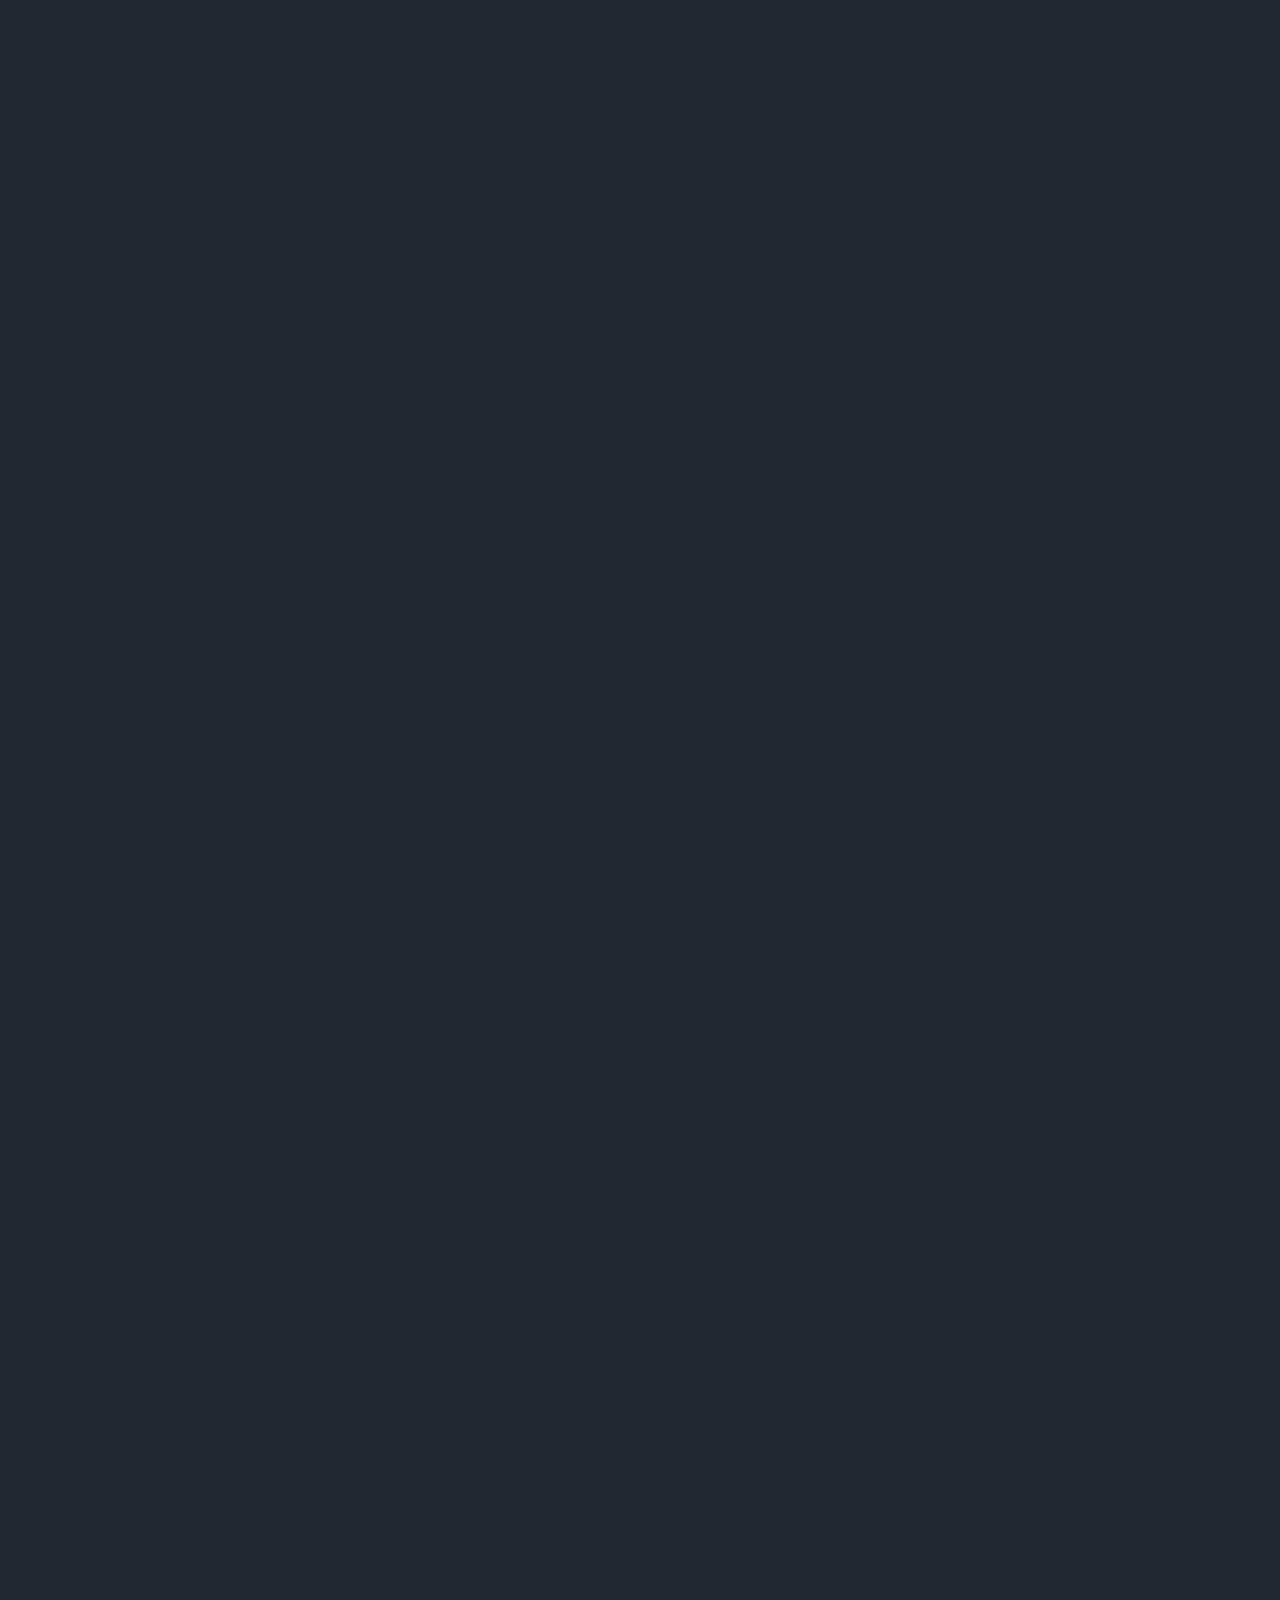
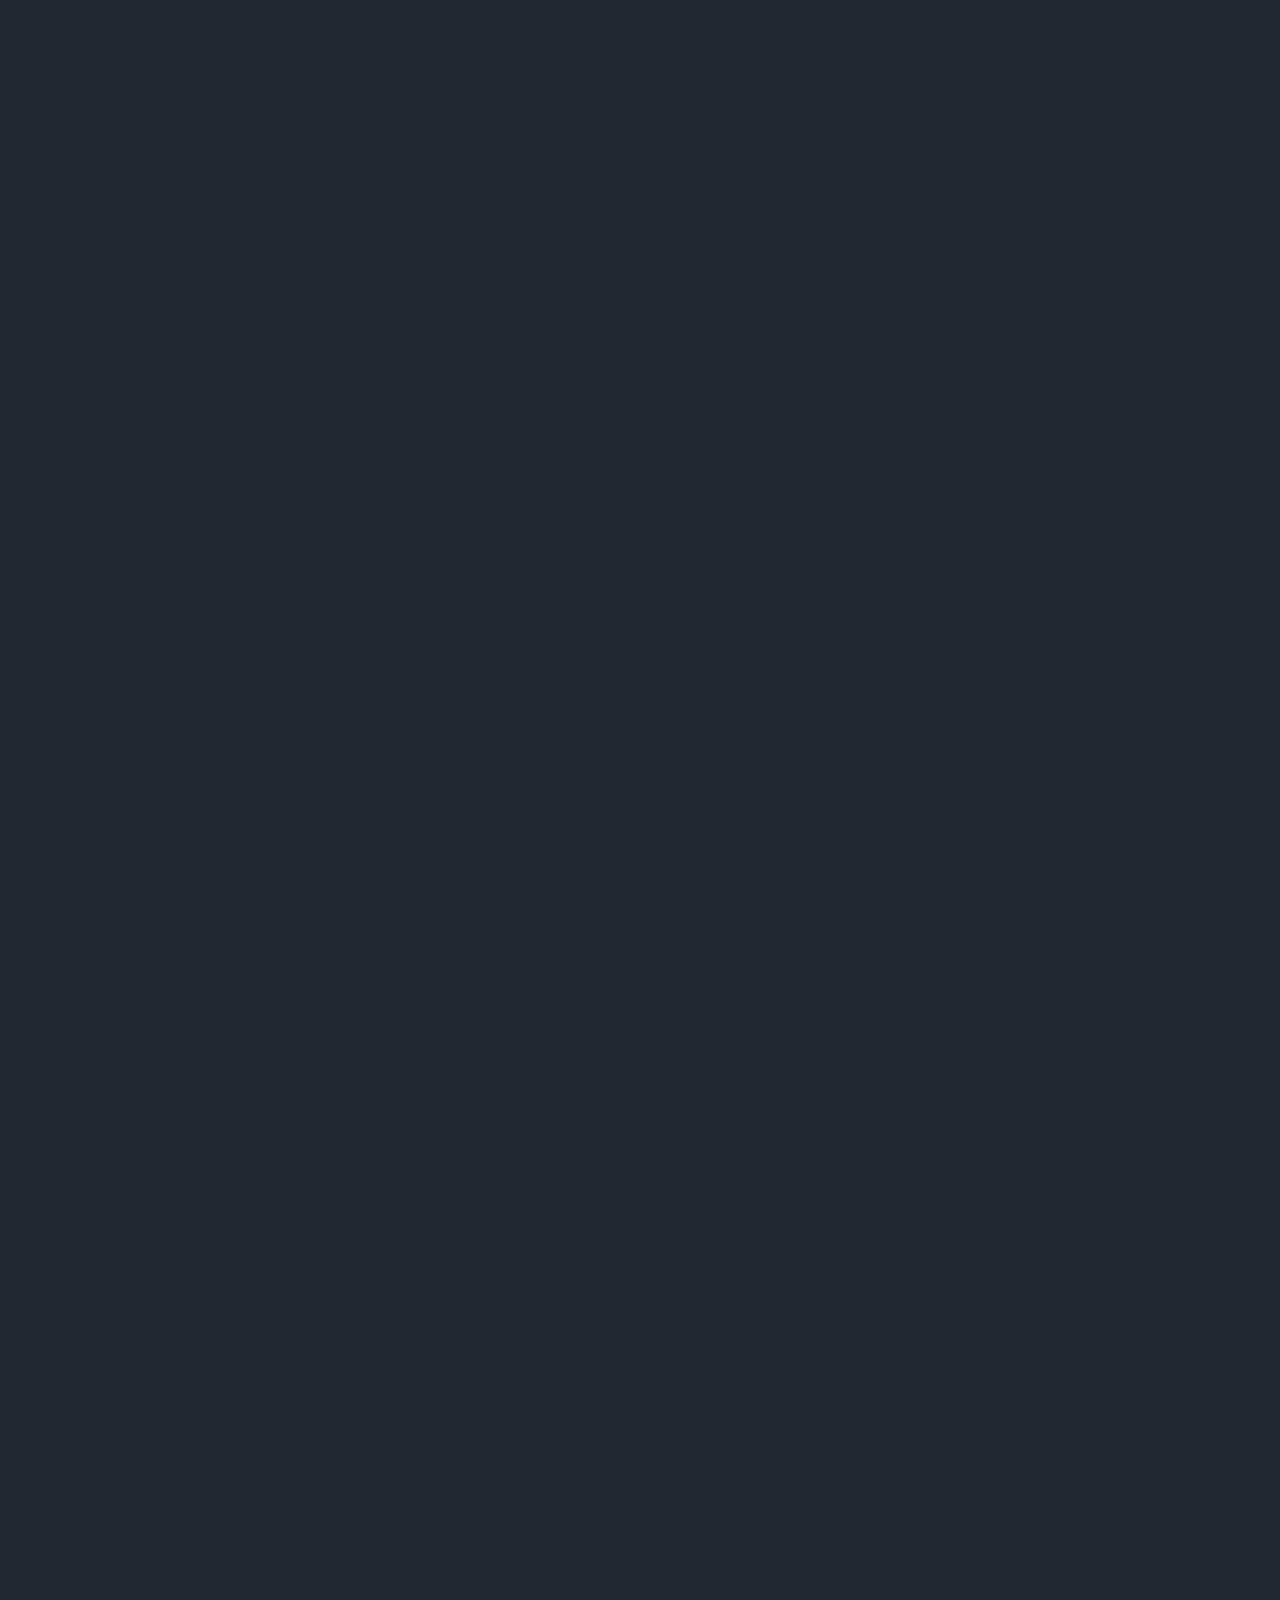
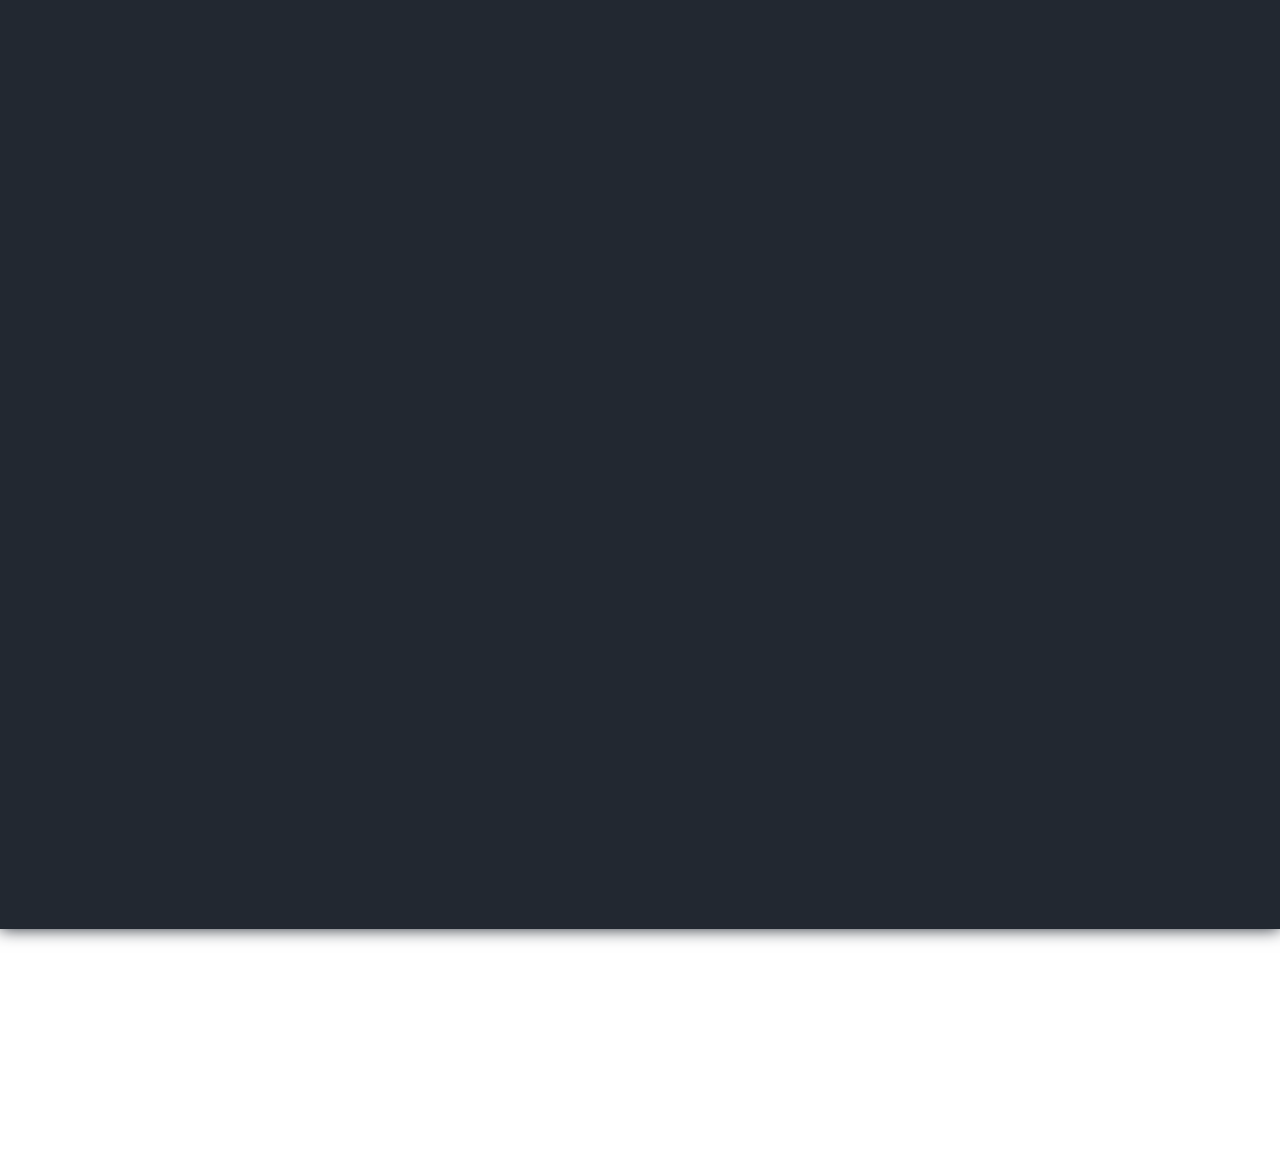
==== commit 59a22200: "minor changes" ====
--- a/index.html
+++ b/index.html
@@ -6,7 +6,6 @@
   <meta name="viewport" content="width=device-width, initial-scale=1.0" />
   <meta http-equiv="X-UA-Compatible" content="ie=edge" />
   <title>webR</title>
-
   <link rel="icon" href="media/logo.png" />
   <link rel="stylesheet" href="scss/styles.css" />
 </head>
@@ -17,9 +16,9 @@
   <div class="navbar">
     <div id="nav-items">
       <img src="media/logo.png" alt="logo" id="logo" />
-      <a href="#intro" class="a" id="a_1"><span class="top_button">foo</span></a>
-      <a href="#contents" class="a" id="a_2"><span class="top_button">bar</span></a>
-      <a href="#footer" class="a" id="a_3"><span class="top_button">hello</span></a>
+      <a href="#intro" class="a" id="a_1"><span class="top_button">webR</span></a>
+      <a href="#contents" class="a" id="a_2"><span class="top_button">Info</span></a>
+      <a href="#footer" class="a" id="a_3"><span class="top_button">Contacts</span></a>
       <a href="http://google.com" class="a" id="a_help"><span class="top_button">Help</span></a>
     </div>
   </div>
@@ -106,8 +105,8 @@
       </div>
 
     </div>
-    <div class="spacer"></div>
-    <div class="footer" id="footer">
+    <div class="spacer" id="footer"></div>
+    <div class="footer">
       <div class="footer-contents">
         <span id="footer1">Contact Us?</span>
         <span id="footer2">webr@webr.io</span>
@@ -122,6 +121,7 @@
   <script src="js/cursor.js" async defer></script>
   <script src="js/slider.js" async defer></script>
   <script src="js/fadein.js" async defer></script>
+  <script src="js/SmoothScroll.js" async defer></script>
 </body>
 
 </html>--- a/scss/styles.css
+++ b/scss/styles.css
@@ -397,7 +397,7 @@
 
 .slider {
   overflow: hidden;
-  padding: 8rem 0rem;
+  padding: 8rem 0 0 0;
 }
 
 #slider-content {
@@ -442,8 +442,8 @@
 }
 
 .fade-in-element {
-  -webkit-animation: fade-in-element 2s;
-          animation: fade-in-element 2s;
+  -webkit-animation: fade-in-element 1.5s;
+          animation: fade-in-element 1.5s;
 }
 
 @-webkit-keyframes fade-in-element {
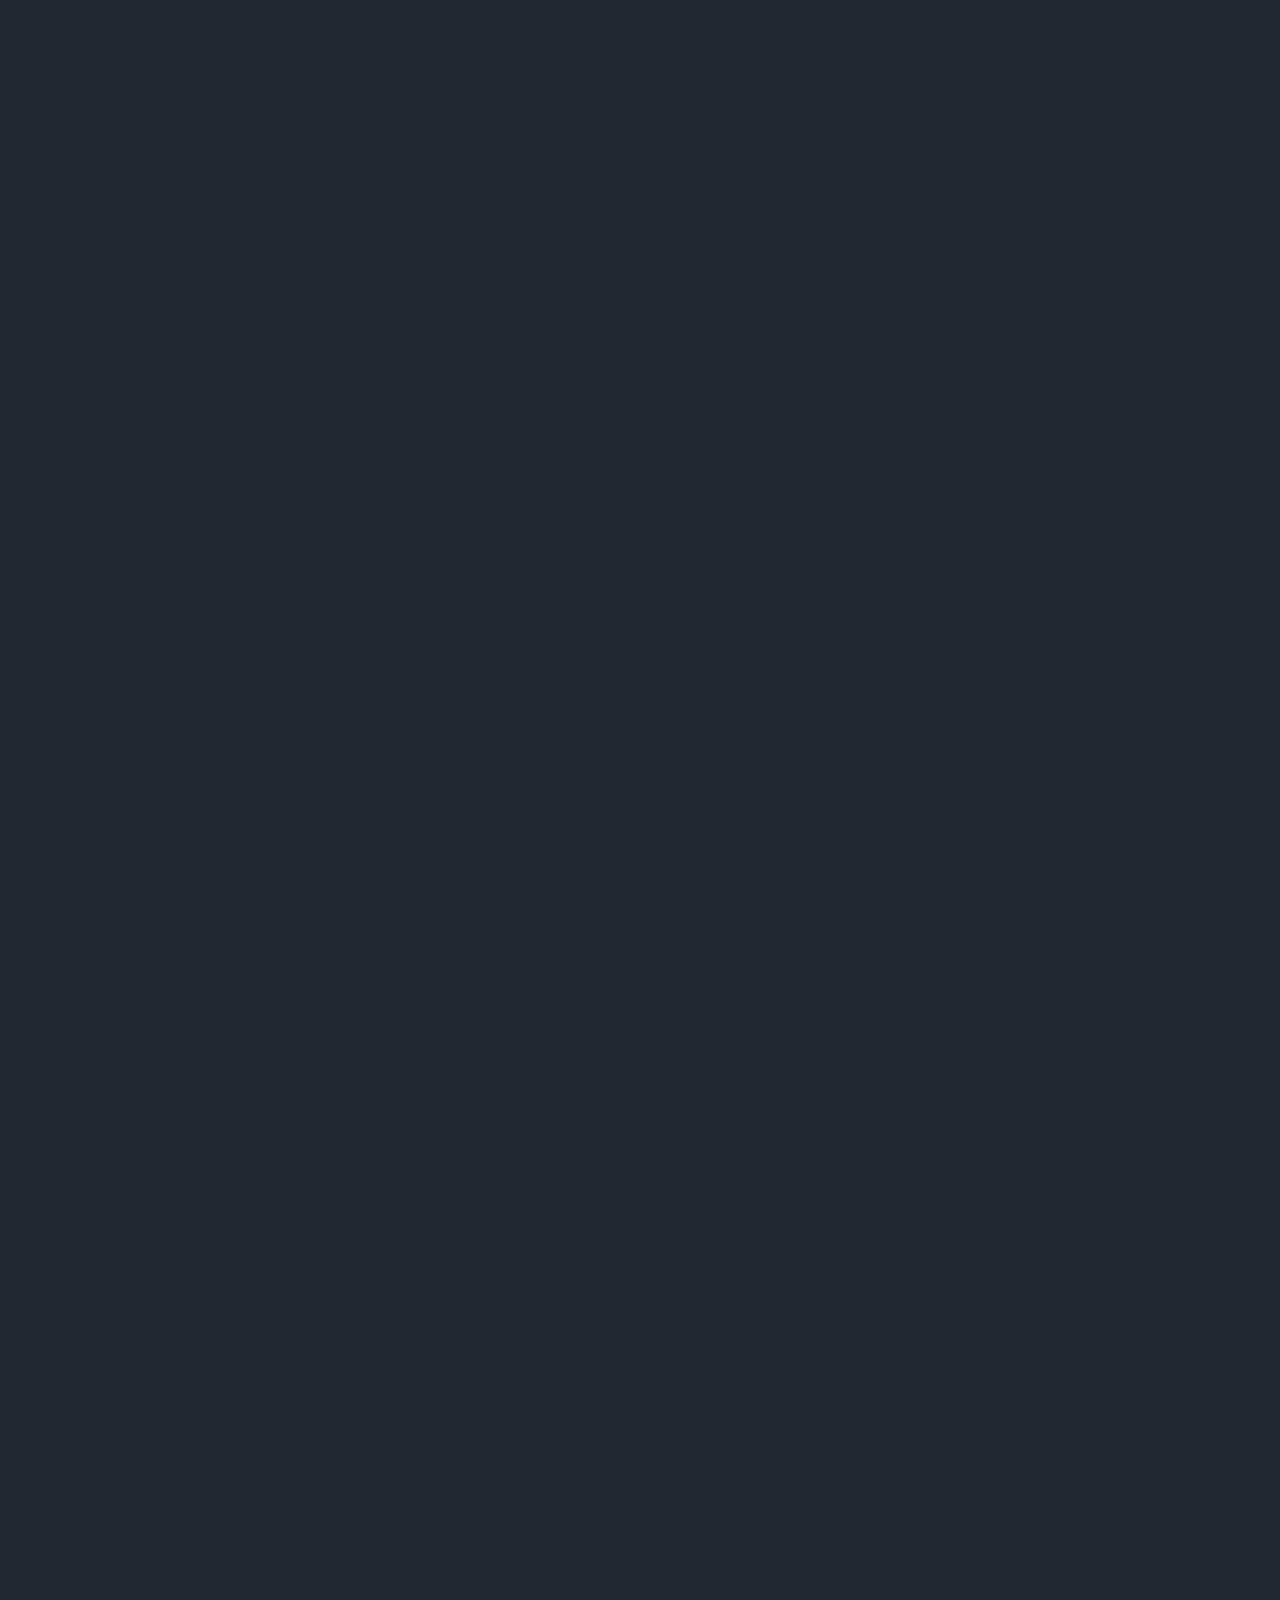
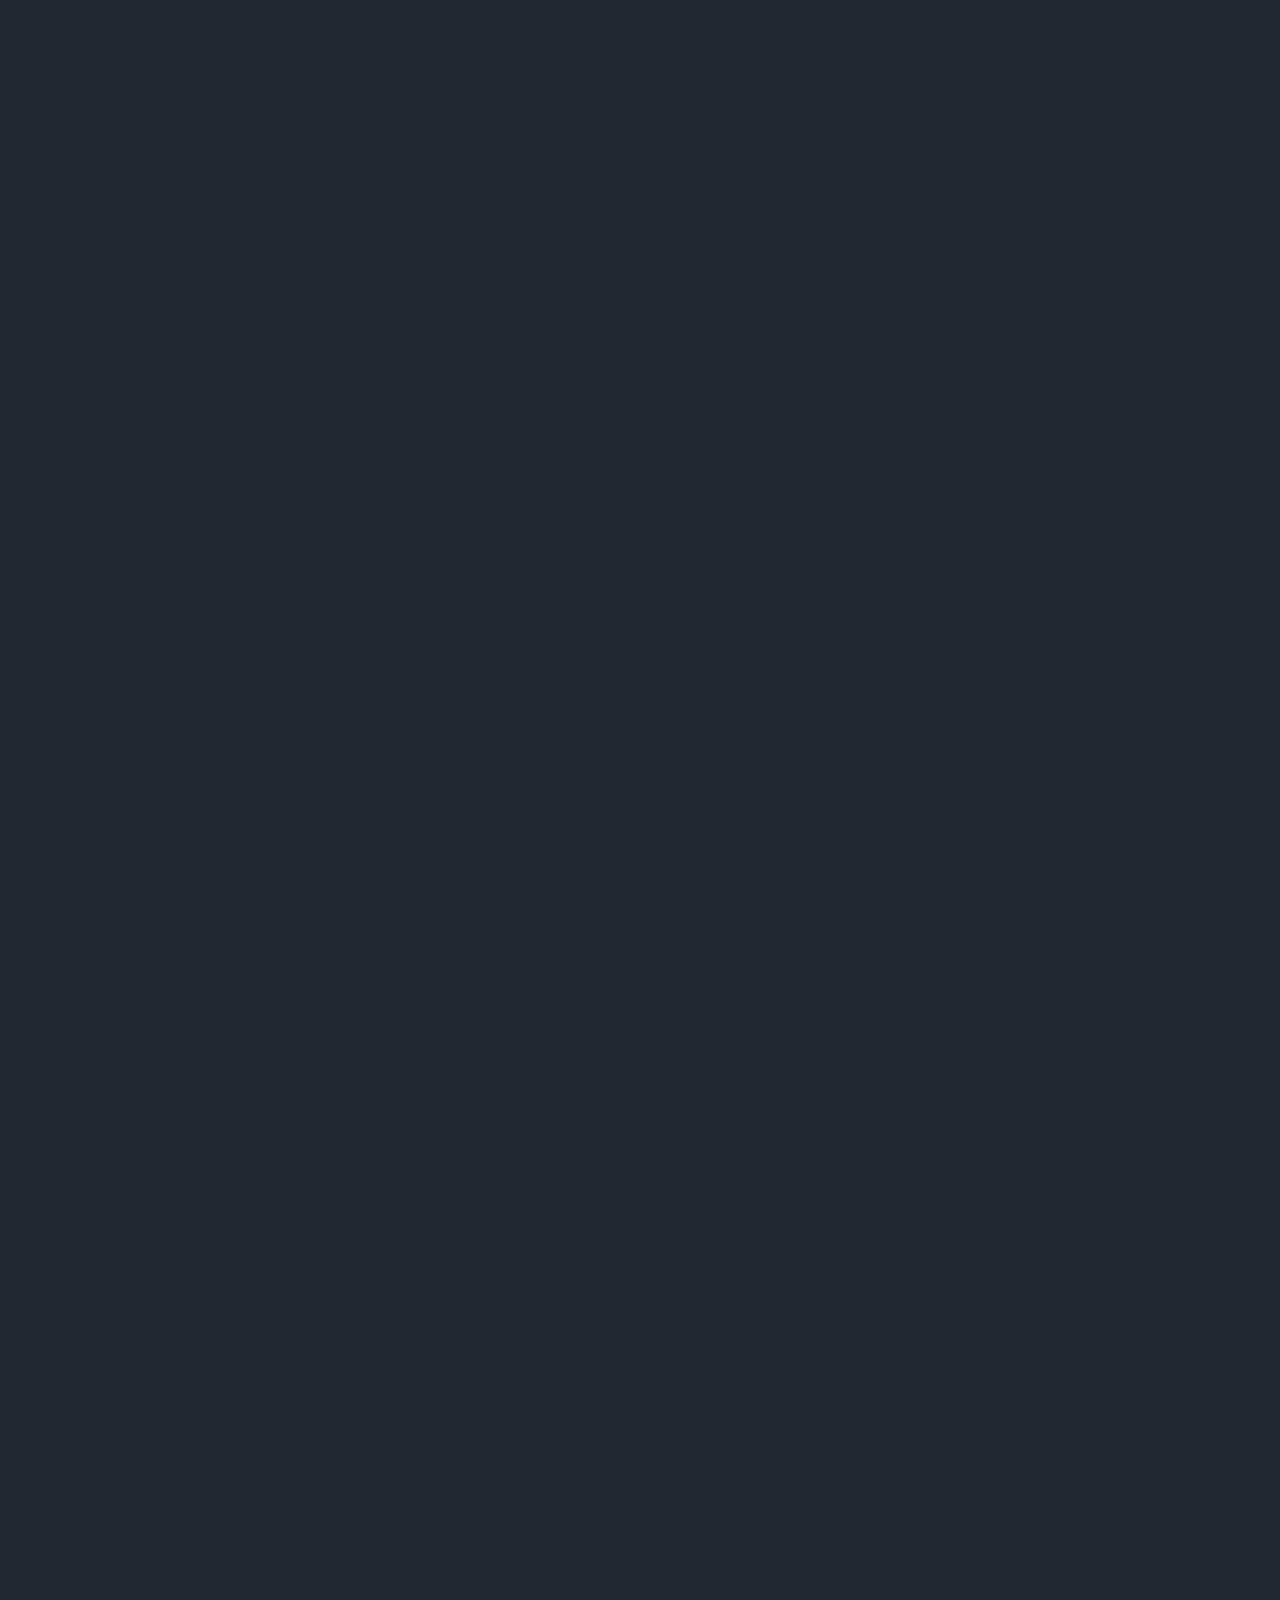
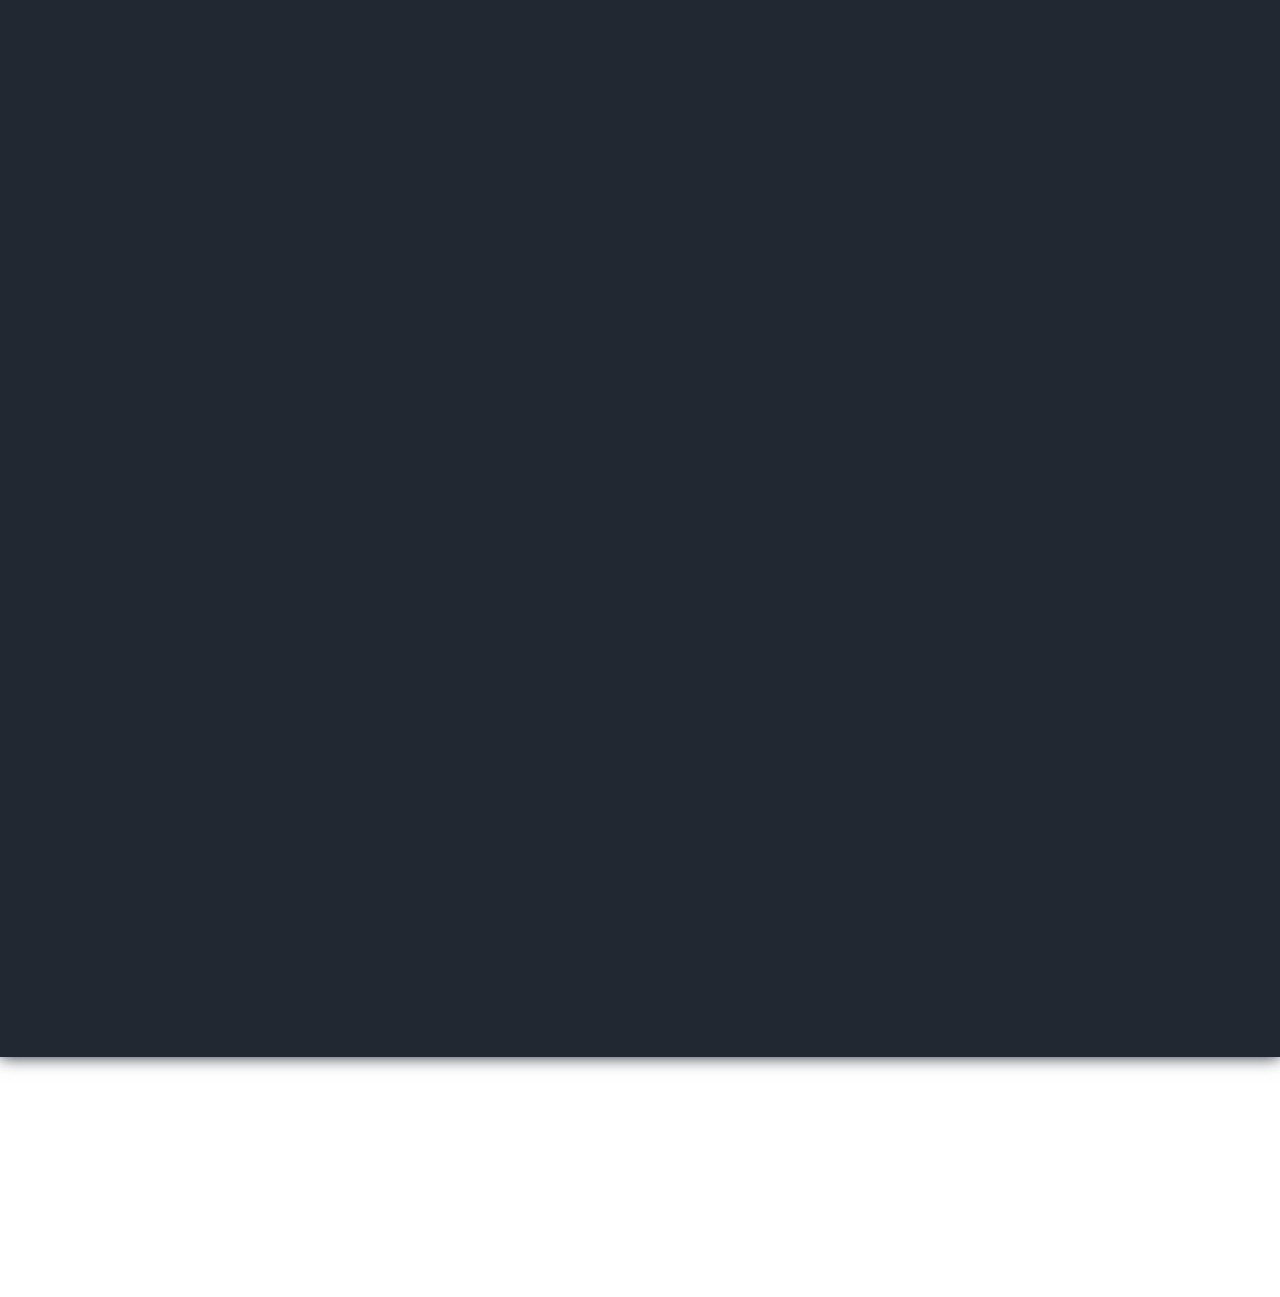
==== commit 950c63a4: "rewriting html" ====
--- a/index.html
+++ b/index.html
@@ -8,6 +8,7 @@
   <title>webR</title>
   <link rel="icon" href="media/logo.png" />
   <link rel="stylesheet" href="scss/styles.css" />
+  <link href="https://fonts.googleapis.com/css?family=Source+Sans+Pro&display=swap" rel="stylesheet">
 </head>
 
 <body>
@@ -105,8 +106,8 @@
       </div>
 
     </div>
-    <div class="spacer" id="footer"></div>
-    <div class="footer">
+    <div class="spacer"></div>
+    <div class="footer" id="footer">
       <div class="footer-contents">
         <span id="footer1">Contact Us?</span>
         <span id="footer2">webr@webr.io</span>
@@ -121,7 +122,6 @@
   <script src="js/cursor.js" async defer></script>
   <script src="js/slider.js" async defer></script>
   <script src="js/fadein.js" async defer></script>
-  <script src="js/SmoothScroll.js" async defer></script>
 </body>
 
 </html>--- a/scss/styles.css
+++ b/scss/styles.css
@@ -1,4 +1,3 @@
-@import url("https://fonts.googleapis.com/css?family=Source+Sans+Pro&display=swap");
 .welcome-content {
   position: absolute;
   overflow: hidden;
@@ -159,10 +158,10 @@
   position: fixed;
   z-index: 1000;
   pointer-events: none;
-  -webkit-transition: top 50ms ease-out, left 50ms ease-out, border 250ms ease, -webkit-transform 250ms ease;
-  transition: top 50ms ease-out, left 50ms ease-out, border 250ms ease, -webkit-transform 250ms ease;
-  transition: top 50ms ease-out, left 50ms ease-out, transform 250ms ease, border 250ms ease;
-  transition: top 50ms ease-out, left 50ms ease-out, transform 250ms ease, border 250ms ease, -webkit-transform 250ms ease;
+  -webkit-transition: border 250ms ease, -webkit-transform 250ms ease;
+  transition: border 250ms ease, -webkit-transform 250ms ease;
+  transition: transform 250ms ease, border 250ms ease;
+  transition: transform 250ms ease, border 250ms ease, -webkit-transform 250ms ease;
 }
 
 .cursor::after {
@@ -397,7 +396,7 @@
 
 .slider {
   overflow: hidden;
-  padding: 8rem 0 0 0;
+  padding: 8rem 0rem;
 }
 
 #slider-content {
